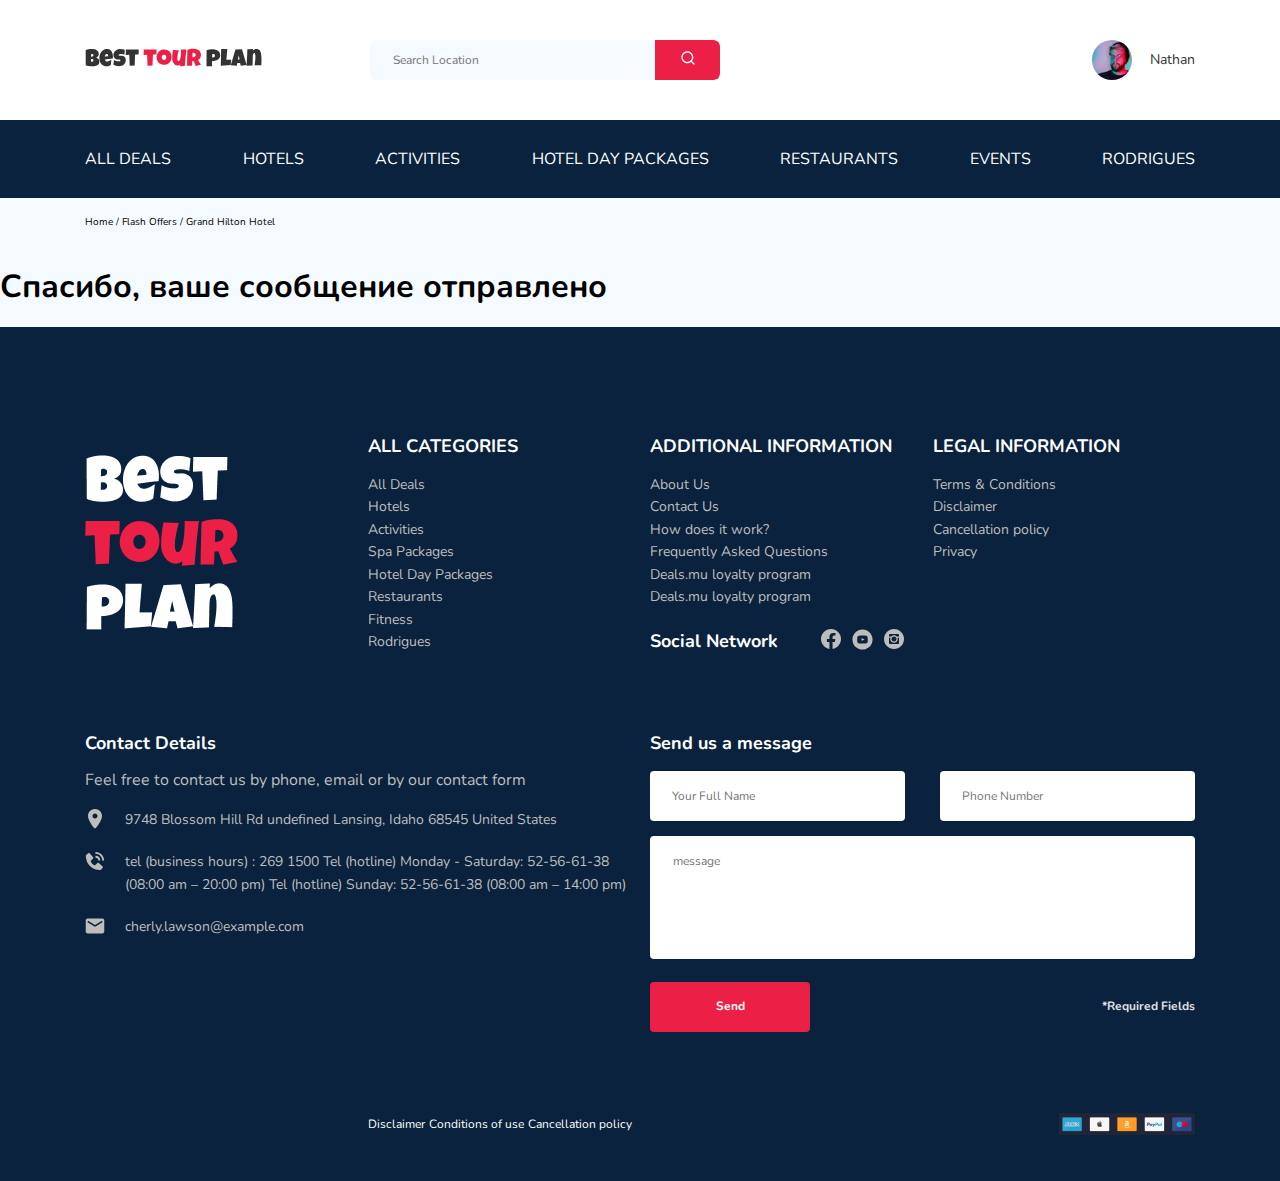
==== thankyou.html @ 99d5aaac "create: form" ====
<!DOCTYPE html>
<html lang="ru">
  <head>
    <meta charset="UTF-8" />
    <meta name="viewport" content="width=device-width, initial-scale=1.0" />
    <title>Best Tour Plan-Hotel Booking</title>
    <link
      href="https://fonts.googleapis.com/css2?family=Nunito:wght@400;600;700;800&display=swap"
      rel="stylesheet"
    />
    <link rel="stylesheet" href="./css/swiper-bundle.min.css" />
    <link rel="stylesheet" href="./css/style.css" />
  </head>

  <body>
    <header class="navbar navbar_mobile_fixed">
      <div class="container">
        <div class="navbar-top">
          <a href="#" class="logo">
            <img
              src="./img/header-logo.svg"
              alt="Best Tour Plan logo"
              class="logo__image"
            />
          </a>
          <form
            action="#"
            class="search navbar__search navbar__search_mobile_hidden"
          >
            <input
              type="text"
              class="search__input"
              placeholder="Search Location"
            />
            <button class="search__button">
              <img src="./img/search.svg" alt="search" />
            </button>
          </form>
          <a href="#" class="user navbar__user navbar__user_mobile_hidden">
            <img
              src="./img/avatar-natan.jpg"
              alt="user Nathan"
              class="user__avatar"
            />
            <span class="user__name">Nathan</span>
          </a>
          <button class="menu-button navbar-top__menu-button">
            <span class="menu-button__line"></span>
            <span class="menu-button__line"></span>
            <span class="menu-button__line"></span>
          </button>
        </div>
      </div>
      <!-- /.navbar-top -->

      <nav class="navbar-menu">
        <div class="container">
          <ul class="navbar-menu__list">
            <li class="navbar-menu__item navbar-menu__item_hidden">
              <a href="#" class="user navbar__user navbar__user_mobile_visible">
                <img
                  src="./img/avatar-natan.jpg"
                  alt="user Nathan"
                  class="user__avatar"
                />
                <span class="user__name">Nathan</span>
              </a>
            </li>
            <li class="navbar-menu__item navbar-menu__item_hidden">
              <form
                action="#"
                class="search navbar__search navbar__search_mobile_visible"
              >
                <input
                  type="text"
                  class="search__input"
                  placeholder="Search Location"
                />
                <button class="search__button">
                  <img src="./img/search.svg" alt="search" />
                </button>
              </form>
            </li>
            <li class="navbar-menu__item">
              <a href="#" class="navbar-menu__link">All Deals</a>
              <a href="#" class="navbar-menu__link">Hotels</a>
              <a href="#" class="navbar-menu__link">Activities</a>
              <a href="#" class="navbar-menu__link">Hotel Day Packages</a>
              <a href="#" class="navbar-menu__link">Restaurants</a>
              <a href="#" class="navbar-menu__link">Events</a>
              <a href="#" class="navbar-menu__link">Rodrigues</a>
            </li>
          </ul>
        </div>
      </nav>
      <!-- /.container -->
    </header>
    <!-- /.header -->
    <nav class="breadcrumb">
      <div class="container">
        <ul class="breadcrumb__list">
          <li class="breadcrumb__item">
            <a href="" class="breadcrumb__link">Home</a>
          </li>
          <li class="breadcrumb__item">
            <a href="" class="breadcrumb__link">Flash Offers</a>
          </li>
          <li class="breadcrumb__item">
            <a href="" class="breadcrumb__link">Grand Hilton Hotel</a>
          </li>
        </ul>
      </div>
      <!-- /.container -->
    </nav>
    <!-- /.breadcrumb -->
    <h1>Спасибо, ваше сообщение отправлено</h1>
    <section class="footer">
      <div class="container">
        <div class="footer-wrapper">
          <img
            src="./img/foter-logo.png"
            alt="logo footer"
            class="logo footer__logo"
          />
          <div class="footer__list footer__categories">
            <h3 class="footer__title">ALL CATEGORIES</h3>
            <ul class="footer__ul">
              <li class="footer__item">
                <a href="#" class="footer__link">All Deals</a>
              </li>
              <li class="footer__item">
                <a href="#" class="footer__link">Hotels</a>
              </li>
              <li class="footer__item">
                <a href="#" class="footer__link">Activities</a>
              </li>
              <li class="footer__item">
                <a href="#" class="footer__link">Spa Packages</a>
              </li>
              <li class="footer__item">
                <a href="#" class="footer__link">Hotel Day Packages</a>
              </li>
              <li class="footer__item">
                <a href="#" class="footer__link">Restaurants</a>
              </li>
              <li class="footer__item">
                <a href="#" class="footer__link">Fitness</a>
              </li>
              <li class="footer__item">
                <a href="#" class="footer__link">Rodrigues</a>
              </li>
            </ul>
          </div>
          <!-- /.footer__list -->
          <div class="footer__list footer__additional">
            <h3 class="footer__title">ADDITIONAL INFORMATION</h3>
            <ul class="footer__ul">
              <li class="footer__item">
                <a href="#" class="footer__link">About Us</a>
              </li>
              <li class="footer__item">
                <a href="#" class="footer__link">Contact Us</a>
              </li>
              <li class="footer__item">
                <a href="#" class="footer__link">How does it work?</a>
              </li>
              <li class="footer__item">
                <a href="#" class="footer__link">Frequently Asked Questions</a>
              </li>
              <li class="footer__item">
                <a href="#" class="footer__link">Deals.mu loyalty program</a>
              </li>
              <li class="footer__item">
                <a href="#" class="footer__link">Deals.mu loyalty program</a>
              </li>
            </ul>
          </div>
          <!-- /.footer__list -->
          <div class="footer__list footer__social-network">
            <h3 class="footer__title footer__title_inline">Social Network</h3>
            <div class="footer__social-link">
              <a href="#" class="footer__link"
                ><img src="./img/facebook.svg" alt="facebook icon"
              /></a>
              <a href="#" class="footer__link"
                ><img src="./img/youtube.svg" alt="youtube icon"
              /></a>
              <a href="#" class="footer__link"
                ><img src="./img/instagram.svg" alt="instagram icon"
              /></a>
            </div>
            <!-- /.footer__social-link -->
          </div>
          <!-- /.footer__social-network -->
          <div class="footer__list footer__legal">
            <h3 class="footer__title">LEGAL INFORMATION</h3>
            <ul class="footer__ul">
              <li class="footer__item">
                <a href="#" class="footer__link">Terms & Conditions</a>
              </li>
              <li class="footer__item">
                <a href="#" class="footer__link">Disclaimer</a>
              </li>
              <li class="footer__item">
                <a href="#" class="footer__link">Cancellation policy</a>
              </li>
              <li class="footer__item">
                <a href="#" class="footer__link">Privacy</a>
              </li>
            </ul>
          </div>
          <!-- /.footer__list -->
          <div class="footer__list footer__contact-details">
            <h3 class="footer__title">Contact Details</h3>
            <p class="footer__text">
              Feel free to contact us by phone, email or by our contact form
            </p>
            <ul class="footer__ul">
              <li class="footer__item footer__item_mb-2">
                <img
                  src="./img/map-marker.svg"
                  class="footer__icon"
                  alt="map-marker"
                />
                9748 Blossom Hill Rd undefined Lansing, Idaho 68545 United
                States
              </li>
              <li class="footer__item footer__item_mb-2">
                <img
                  src="./img/contact-phone-call.svg"
                  class="footer__icon"
                  alt="phone-call"
                />
                tel (business hours) : 269 1500 Tel (hotline) Monday - Saturday:
                52-56-61-38 (08:00 am – 20:00 pm) Tel (hotline) Sunday:
                52-56-61-38 (08:00 am – 14:00 pm)
              </li>
              <li class="footer__item footer__item_mb-2">
                <img
                  src="./img/contact-email.svg"
                  class="footer__icon"
                  alt="email"
                />
                cherly.lawson@example.com
              </li>
            </ul>
          </div>
          <!-- /.footer__contact-details -->
          <div class="footer__list footer__contact-form">
            <h3 class="footer__title">Send us a message</h3>
            <form action="send.php" method="POST" class="footer__form">
              <input
                type="text"
                placeholder="Your Full Name"
                class="input footer__input"
                name="name"
              />
              <input
                type="text"
                placeholder="Phone Number"
                class="input footer__input"
                name="phone"
              />
              <textarea
                class="footer__message"
                placeholder="message"
                name="message"
              ></textarea>
              <button class="button footer__button" type="submit">Send</button>
              <span class="footer__info">*Required Fields</span>
            </form>
          </div>
          <!-- footer-contact__form -->
          <div class="info">
            <div class="info__text">
              <span class="info__subtitle">Disclaimer</span>
              <span class="info__subtitle">Conditions of use</span>
              <span class="info__subtitle">Cancellation policy</span>
            </div>
            <!-- /.info__text -->
            <img src="./img/footer-icon.png" alt="" class="info__icon" />
          </div>
          <!-- /.info-->
        </div>
        <!--  /.footer-wrapper -->
      </div>
      <!-- /.container -->
    </section>
    <!-- /.footer -->
    <script src="https://ajax.googleapis.com/ajax/libs/jquery/1.11.0/jquery.min.js"></script>
    <script src="./js/parallax.min.js"></script>
    <script src="./js/swiper-bundle.min.js"></script>
    <script src="./js/main.js"></script>
  </body>
</html>
---- css/style.css ----
* {
  -webkit-box-sizing: border-box;
          box-sizing: border-box;
}

body {
  font-family: 'Mulish', 'Nunito', sans-serif;
  background-color: #F5FAFE;
}

.container {
  max-width: 1110px;
  margin: auto;
}

img {
  max-width: 100%;
}

/*! normalize.css v8.0.1 | MIT License | github.com/necolas/normalize.css */
/* Document
   ========================================================================== */
/**
 * 1. Correct the line height in all browsers.
 * 2. Prevent adjustments of font size after orientation changes in iOS.
 */
html {
  line-height: 1.15;
  /* 1 */
  -webkit-text-size-adjust: 100%;
  /* 2 */
}

/* Sections
   ========================================================================== */
/**
 * Remove the margin in all browsers.
 */
body {
  margin: 0;
}

/**
 * Render the `main` element consistently in IE.
 */
main {
  display: block;
}

/**
 * Correct the font size and margin on `h1` elements within `section` and
 * `article` contexts in Chrome, Firefox, and Safari.
 */
h1 {
  font-size: 2em;
  margin: 0.67em 0;
}

/* Grouping content
   ========================================================================== */
/**
 * 1. Add the correct box sizing in Firefox.
 * 2. Show the overflow in Edge and IE.
 */
hr {
  -webkit-box-sizing: content-box;
          box-sizing: content-box;
  /* 1 */
  height: 0;
  /* 1 */
  overflow: visible;
  /* 2 */
}

/**
 * 1. Correct the inheritance and scaling of font size in all browsers.
 * 2. Correct the odd `em` font sizing in all browsers.
 */
pre {
  font-family: monospace, monospace;
  /* 1 */
  font-size: 1em;
  /* 2 */
}

/* Text-level semantics
   ========================================================================== */
/**
 * Remove the gray background on active links in IE 10.
 */
a {
  background-color: transparent;
}

/**
 * 1. Remove the bottom border in Chrome 57-
 * 2. Add the correct text decoration in Chrome, Edge, IE, Opera, and Safari.
 */
abbr[title] {
  border-bottom: none;
  /* 1 */
  text-decoration: underline;
  /* 2 */
  -webkit-text-decoration: underline dotted;
          text-decoration: underline dotted;
  /* 2 */
}

/**
 * Add the correct font weight in Chrome, Edge, and Safari.
 */
b,
strong {
  font-weight: bolder;
}

/**
 * 1. Correct the inheritance and scaling of font size in all browsers.
 * 2. Correct the odd `em` font sizing in all browsers.
 */
code,
kbd,
samp {
  font-family: monospace, monospace;
  /* 1 */
  font-size: 1em;
  /* 2 */
}

/**
 * Add the correct font size in all browsers.
 */
small {
  font-size: 80%;
}

/**
 * Prevent `sub` and `sup` elements from affecting the line height in
 * all browsers.
 */
sub,
sup {
  font-size: 75%;
  line-height: 0;
  position: relative;
  vertical-align: baseline;
}

sub {
  bottom: -0.25em;
}

sup {
  top: -0.5em;
}

/* Embedded content
   ========================================================================== */
/**
 * Remove the border on images inside links in IE 10.
 */
img {
  border-style: none;
}

/* Forms
   ========================================================================== */
/**
 * 1. Change the font styles in all browsers.
 * 2. Remove the margin in Firefox and Safari.
 */
button,
input,
optgroup,
select,
textarea {
  font-family: inherit;
  /* 1 */
  font-size: 100%;
  /* 1 */
  line-height: 1.15;
  /* 1 */
  margin: 0;
  /* 2 */
}

/**
 * Show the overflow in IE.
 * 1. Show the overflow in Edge.
 */
button,
input {
  /* 1 */
  overflow: visible;
}

/**
 * Remove the inheritance of text transform in Edge, Firefox, and IE.
 * 1. Remove the inheritance of text transform in Firefox.
 */
button,
select {
  /* 1 */
  text-transform: none;
}

/**
 * Correct the inability to style clickable types in iOS and Safari.
 */
button,
[type="button"],
[type="reset"],
[type="submit"] {
  -webkit-appearance: button;
}

/**
 * Remove the inner border and padding in Firefox.
 */
button::-moz-focus-inner,
[type="button"]::-moz-focus-inner,
[type="reset"]::-moz-focus-inner,
[type="submit"]::-moz-focus-inner {
  border-style: none;
  padding: 0;
}

/**
 * Restore the focus styles unset by the previous rule.
 */
button:-moz-focusring,
[type="button"]:-moz-focusring,
[type="reset"]:-moz-focusring,
[type="submit"]:-moz-focusring {
  outline: 1px dotted ButtonText;
}

/**
 * Correct the padding in Firefox.
 */
fieldset {
  padding: 0.35em 0.75em 0.625em;
}

/**
 * 1. Correct the text wrapping in Edge and IE.
 * 2. Correct the color inheritance from `fieldset` elements in IE.
 * 3. Remove the padding so developers are not caught out when they zero out
 *    `fieldset` elements in all browsers.
 */
legend {
  -webkit-box-sizing: border-box;
          box-sizing: border-box;
  /* 1 */
  color: inherit;
  /* 2 */
  display: table;
  /* 1 */
  max-width: 100%;
  /* 1 */
  padding: 0;
  /* 3 */
  white-space: normal;
  /* 1 */
}

/**
 * Add the correct vertical alignment in Chrome, Firefox, and Opera.
 */
progress {
  vertical-align: baseline;
}

/**
 * Remove the default vertical scrollbar in IE 10+.
 */
textarea {
  overflow: auto;
}

/**
 * 1. Add the correct box sizing in IE 10.
 * 2. Remove the padding in IE 10.
 */
[type="checkbox"],
[type="radio"] {
  -webkit-box-sizing: border-box;
          box-sizing: border-box;
  /* 1 */
  padding: 0;
  /* 2 */
}

/**
 * Correct the cursor style of increment and decrement buttons in Chrome.
 */
[type="number"]::-webkit-inner-spin-button,
[type="number"]::-webkit-outer-spin-button {
  height: auto;
}

/**
 * 1. Correct the odd appearance in Chrome and Safari.
 * 2. Correct the outline style in Safari.
 */
[type="search"] {
  -webkit-appearance: textfield;
  /* 1 */
  outline-offset: -2px;
  /* 2 */
}

/**
 * Remove the inner padding in Chrome and Safari on macOS.
 */
[type="search"]::-webkit-search-decoration {
  -webkit-appearance: none;
}

/**
 * 1. Correct the inability to style clickable types in iOS and Safari.
 * 2. Change font properties to `inherit` in Safari.
 */
::-webkit-file-upload-button {
  -webkit-appearance: button;
  /* 1 */
  font: inherit;
  /* 2 */
}

/* Interactive
   ========================================================================== */
/*
 * Add the correct display in Edge, IE 10+, and Firefox.
 */
details {
  display: block;
}

/*
 * Add the correct display in all browsers.
 */
summary {
  display: list-item;
}

/* Misc
   ========================================================================== */
/**
 * Add the correct display in IE 10+.
 */
template {
  display: none;
}

/**
 * Add the correct display in IE 10.
 */
[hidden] {
  display: none;
}

.navbar {
  background-color: #FFFFFF;
}

.navbar__search {
  margin-right: auto;
  margin-left: 108px;
}

.navbar-top {
  display: -webkit-box;
  display: -ms-flexbox;
  display: flex;
  -webkit-box-align: center;
      -ms-flex-align: center;
          align-items: center;
  -webkit-box-pack: justify;
      -ms-flex-pack: justify;
          justify-content: space-between;
  padding-top: 40px;
  padding-bottom: 40px;
}

.logo__image {
  width: 177px;
}

.search {
  display: -webkit-box;
  display: -ms-flexbox;
  display: flex;
  position: relative;
  height: 40px;
  overflow: hidden;
  border-radius: 6px;
}

.search__input {
  width: 350px;
  height: 100%;
  padding-left: 23px;
  padding-right: 65px;
  background: #F5FAFE;
  border: none;
  font-size: 12px;
  line-height: 15px;
}

.search__input:focus {
  outline: 0;
}

.search__button {
  position: absolute;
  width: 65px;
  height: 100%;
  background: #EC1F46;
  border-radius: 0px 6px 6px 0px;
  top: 0px;
  right: 0px;
  border: none;
}

.user {
  display: -webkit-box;
  display: -ms-flexbox;
  display: flex;
  -webkit-box-align: center;
      -ms-flex-align: center;
          align-items: center;
  text-decoration: none;
}

.user__avatar {
  width: 40px;
  height: 40px;
  border-radius: 50%;
  -o-object-fit: cover;
     object-fit: cover;
}

.user__name {
  margin-left: 18px;
  font-size: 14px;
  line-height: 18px;
  color: #333333;
}

.menu-button {
  display: none;
}

.navbar-menu {
  background-color: #0A223D;
}

.navbar-menu__list {
  padding-left: 0px;
  margin: 0px;
}

.navbar-menu__item {
  display: -webkit-box;
  display: -ms-flexbox;
  display: flex;
  -webkit-box-pack: justify;
      -ms-flex-pack: justify;
          justify-content: space-between;
  padding-top: 30px;
  padding-bottom: 30px;
}

.navbar-menu__item_hidden {
  display: none;
}

.navbar-menu__link {
  color: #FFFFFF;
  text-decoration: none;
  text-transform: uppercase;
}

.breadcrumb__list {
  display: -webkit-box;
  display: -ms-flexbox;
  display: flex;
  -webkit-box-align: center;
      -ms-flex-align: center;
          align-items: center;
  margin: 0;
  list-style-type: none;
  padding: 18px 0;
}

.breadcrumb__item {
  font-size: 10px;
  line-height: 13px;
}

.breadcrumb__item:not(:last-child)::after {
  content: '/';
  margin-right: 3px;
}

.breadcrumb__link {
  text-decoration: none;
  color: inherit;
}

.hotel {
  padding-top: 24px;
  padding-bottom: 24px;
}

.hotel-info {
  display: -webkit-box;
  display: -ms-flexbox;
  display: flex;
  -webkit-box-pack: justify;
      -ms-flex-pack: justify;
          justify-content: space-between;
  -webkit-box-align: center;
      -ms-flex-align: center;
          align-items: center;
  margin-bottom: 20px;
}

.hotel-wrapper {
  display: -webkit-box;
  display: -ms-flexbox;
  display: flex;
  -ms-flex-wrap: wrap;
      flex-wrap: wrap;
  -webkit-box-pack: justify;
      -ms-flex-pack: justify;
          justify-content: space-between;
  -webkit-box-align: center;
      -ms-flex-align: center;
          align-items: center;
}

.hotel-name {
  font-size: 24px;
  line-height: 40px;
  margin: 0;
  color: #333333;
}

.hotel-slider {
  width: 730px;
  height: 450px;
  margin-left: 0;
}

.hotel-slider__item {
  width: 100%;
  height: 100%;
  position: relative;
  border-radius: 8px;
  overflow: hidden;
}

.hotel-slider__item:after {
  content: '';
  position: absolute;
  width: 100%;
  height: 100%;
  top: 0;
  bottom: 0;
  right: 0;
  left: 0;
  z-index: 10;
  background: -webkit-gradient(linear, left top, left bottom, from(rgba(0, 122, 223, 0.48)), to(rgba(255, 255, 255, 0.128)));
  background: linear-gradient(180deg, rgba(0, 122, 223, 0.48) 0%, rgba(255, 255, 255, 0.128) 100%);
}

.hotel-slider__button {
  position: absolute;
  top: 50%;
  -webkit-transform: translateY(-50%);
          transform: translateY(-50%);
  z-index: 99;
  width: 30px;
  height: 30px;
  border: none;
  background-color: transparent;
  cursor: pointer;
  background-repeat: no-repeat;
  background-position: center;
  outline: none;
}

.hotel-slider__button--prev {
  left: 18px;
  background-image: url("../img/Vector-left.svg");
}

.hotel-slider__button--next {
  right: 18px;
  background-image: url("../img/Vector-right.svg");
}

.hotel-grid {
  display: -webkit-box;
  display: -ms-flexbox;
  display: flex;
  -webkit-box-pack: justify;
      -ms-flex-pack: justify;
          justify-content: space-between;
}

.hotel-wrap {
  display: -webkit-box;
  display: -ms-flexbox;
  display: flex;
  -webkit-box-orient: vertical;
  -webkit-box-direction: normal;
      -ms-flex-direction: column;
          flex-direction: column;
  -webkit-box-pack: justify;
      -ms-flex-pack: justify;
          justify-content: space-between;
}

.stars {
  -ms-flex-preferred-size: 100%;
      flex-basis: 100%;
}

.offer {
  padding: 3px 9px;
  font-size: 10px;
  line-height: 13px;
  background: #EC1F46;
  border-radius: 3px;
  color: #fff;
}

.description {
  font-size: 12px;
  line-height: 15px;
  margin: 0;
  color: inherit;
}

.rating {
  max-width: 65px;
  min-height: 45px;
  text-align: center;
  background: #EC1F46;
  border-radius: 4px;
}

.rating__text {
  font-size: 8px;
  line-height: 10px;
  color: #fff;
}

.rating__counter {
  font-size: 14px;
  line-height: 18px;
  color: #fff;
}

.swiper-slide {
  width: 100%;
}

.booking {
  width: 350px;
  min-height: 210px;
  padding: 28px;
  color: #FFFFFF;
  font-family: Nunito;
  background-color: #0A223D;
  border-radius: 8px;
}

.booking__info {
  display: -webkit-box;
  display: -ms-flexbox;
  display: flex;
  -webkit-box-pack: justify;
      -ms-flex-pack: justify;
          justify-content: space-between;
  margin-bottom: 9px;
}

.booking__price {
  display: -webkit-box;
  display: -ms-flexbox;
  display: flex;
  -webkit-box-orient: vertical;
  -webkit-box-direction: normal;
      -ms-flex-direction: column;
          flex-direction: column;
}

.booking__starts {
  font-weight: normal;
  font-size: 10px;
  line-height: 14px;
}

.booking__pricetag {
  font-weight: 800;
  font-size: 24px;
  line-height: 33px;
}

.booking__per-room {
  margin-top: 8px;
}

.booking__icon {
  width: 14px;
  height: 14px;
}

.booking__guest {
  display: -webkit-box;
  display: -ms-flexbox;
  display: flex;
  min-width: 81px;
  -webkit-box-pack: justify;
      -ms-flex-pack: justify;
          justify-content: space-between;
  -webkit-box-align: center;
      -ms-flex-align: center;
          align-items: center;
  margin-bottom: 5px;
}

.booking__description {
  font-weight: normal;
  font-size: 12px;
  line-height: 16px;
}

.booking__call-center {
  display: -webkit-box;
  display: -ms-flexbox;
  display: flex;
  -webkit-box-align: center;
      -ms-flex-align: center;
          align-items: center;
  -webkit-box-pack: justify;
      -ms-flex-pack: justify;
          justify-content: space-between;
  margin-bottom: 17px;
}

.booking__reserve {
  font-weight: 600;
  font-size: 18px;
  line-height: 25px;
}

.booking__phone {
  display: -webkit-box;
  display: -ms-flexbox;
  display: flex;
  min-width: 81px;
  -webkit-box-align: center;
      -ms-flex-align: center;
          align-items: center;
  -webkit-box-pack: justify;
      -ms-flex-pack: justify;
          justify-content: space-between;
  text-decoration: none;
}

.booking__tel {
  font-weight: 600;
  font-size: 18px;
  line-height: 25px;
  color: #FFFFFF;
}

.booking__button {
  width: 100%;
  min-height: 45px;
  background: #EC1F46;
  border-radius: 4px;
  font-weight: 600;
  font-size: 14px;
  line-height: 19px;
  color: #FFFFFF;
  cursor: pointer;
  outline: none;
  border: none;
}

.map {
  width: 350px;
  min-height: 215px;
  border-radius: 10px;
  overflow: hidden;
}

.newsletter {
  position: relative;
  padding: 98px 0 87px 0;
}

.newsletter::before {
  content: '';
  position: absolute;
  top: 0;
  left: 0;
  right: 0;
  bottom: 0;
  width: 100%;
  height: 100%;
  background-color: rgba(10, 34, 61, 0.8);
}

.newsletter-wrapper {
  position: relative;
  display: -webkit-box;
  display: -ms-flexbox;
  display: flex;
  max-width: 731px;
  margin: auto;
  -webkit-box-pack: justify;
      -ms-flex-pack: justify;
          justify-content: space-between;
  -webkit-box-align: center;
      -ms-flex-align: center;
          align-items: center;
}

.newsletter-subscribe {
  color: #FFFFFF;
  font-style: normal;
}

.newsletter-subscribe__title {
  margin: 0;
  font-weight: 300;
  font-size: 24px;
}

.newsletter-subscribe__subtitle {
  font-weight: 600;
  font-size: 36px;
  line-height: 45px;
  text-transform: uppercase;
}

.newsletter-form {
  position: relative;
  width: 355px;
  height: 55px;
  border-radius: 4px;
  overflow: hidden;
}

.newsletter-form__input {
  position: absolute;
  padding-left: 37px;
  padding-right: 68px;
  width: 100%;
  min-height: 100%;
  border: none;
}

.newsletter-form__button {
  position: absolute;
  top: 0;
  right: 0;
  width: 65px;
  min-height: 100%;
  font-style: normal;
  font-weight: 600;
  font-size: 12px;
  line-height: 15px;
  color: #FFFFFF;
  background: #EC1F46;
  border: none;
  cursor: pointer;
  outline: none;
}

.reviews {
  padding: 40px 0 70px 0;
}

.reviews__title {
  font-weight: 700;
  font-size: 36px;
  line-height: 45px;
  text-align: center;
  text-transform: uppercase;
  margin-bottom: 70px;
}

.reviews-slider__item {
  display: -webkit-box;
  display: -ms-flexbox;
  display: flex;
  -webkit-box-orient: vertical;
  -webkit-box-direction: normal;
      -ms-flex-direction: column;
          flex-direction: column;
  -webkit-box-align: center;
      -ms-flex-align: center;
          align-items: center;
  position: relative;
  max-width: 730px;
  margin: 45px auto 0;
  background: #FFFFFF;
  border-radius: 8px;
  padding: 0 62px 30px;
}

.reviews-slider__item::before {
  content: '';
  position: absolute;
  top: 13px;
  left: 62px;
  width: 70px;
  height: 48px;
  background-image: url(../img/quote-left.svg);
  background-repeat: no-repeat;
}

.reviews-slider__item::after {
  content: '';
  position: absolute;
  top: 118px;
  right: 60px;
  width: 70px;
  height: 48px;
  background-image: url(../img/quote-right.svg);
  background-repeat: no-repeat;
}

.reviews-slider__profile {
  display: -webkit-box;
  display: -ms-flexbox;
  display: flex;
  -webkit-box-orient: vertical;
  -webkit-box-direction: normal;
      -ms-flex-direction: column;
          flex-direction: column;
  -webkit-box-align: center;
      -ms-flex-align: center;
          align-items: center;
  margin-top: -45px;
  margin-bottom: 30px;
}

.reviews-slider__avatar {
  width: 90px;
  height: 90px;
  border-radius: 50%;
  -o-object-fit: cover;
     object-fit: cover;
  margin-bottom: 9px;
}

.reviews-slider__user {
  margin: 0;
  font-style: normal;
  font-weight: 700;
  font-size: 12px;
  line-height: 15px;
  color: #EC1F46;
}

.reviews-slider__date {
  margin: 10px 0 5px 0;
  font-style: normal;
  font-weight: normal;
  font-size: 10px;
  line-height: 13px;
  color: #000000;
}

.reviews-slider__text {
  max-width: 537px;
  margin: 0 auto;
  font-style: normal;
  font-weight: normal;
  font-size: 12px;
  line-height: 160%;
  text-align: justify;
  color: #333333;
}

.reviews-slider__button {
  position: absolute;
  top: 50%;
  width: 30px;
  height: 30px;
  background-repeat: no-repeat;
  background-size: 10px;
  cursor: pointer;
  z-index: 99;
  border: none;
  background-color: transparent;
}

.reviews-slider__button-prev {
  background-image: url(../img/slider-left.svg);
  left: 0;
}

.reviews-slider__button-next {
  background-image: url(../img/slider-right.svg);
  right: 0;
}

.container {
  max-width: 1110px;
  margin: auto;
}

.activities {
  padding: 60px 0 98px 0;
  background: #F5FAFE;
}

.activities__title {
  margin: 0 0 57px 0;
  font-style: normal;
  font-weight: 700;
  font-size: 24px;
  line-height: 30px;
  text-transform: uppercase;
}

.activities-wrapper {
  display: -webkit-box;
  display: -ms-flexbox;
  display: flex;
  -webkit-box-pack: justify;
      -ms-flex-pack: justify;
          justify-content: space-between;
}

.card {
  position: relative;
  display: -webkit-box;
  display: -ms-flexbox;
  display: flex;
  -webkit-box-orient: vertical;
  -webkit-box-direction: normal;
      -ms-flex-direction: column;
          flex-direction: column;
  width: 255px;
  height: 255px;
  border-radius: 6px;
  overflow: hidden;
}

.card:before {
  content: '';
  position: absolute;
  left: 0;
  right: 0;
  top: 0;
  bottom: 0;
  z-index: 2;
  background: linear-gradient(179.83deg, rgba(196, 196, 196, 0) 35.34%, #0A223D 99.85%);
}

.card__image {
  position: absolute;
  top: 0;
  right: 0;
  bottom: 0;
  left: 0;
  width: 100%;
  height: 100%;
  z-index: 1;
  -o-object-fit: cover;
     object-fit: cover;
}

.card__title {
  position: absolute;
  top: 143px;
  left: 26px;
  margin: 0;
  z-index: 3;
  font-style: normal;
  font-weight: 700;
  font-size: 16px;
  line-height: 20px;
  color: #FFFFFF;
}

.card__button {
  position: absolute;
  z-index: 3;
  left: 26px;
  bottom: 24px;
  padding: 7px 22px;
  background: #EC1F46;
  border-radius: 4px;
  font-style: normal;
  font-weight: 600;
  font-size: 12px;
  line-height: 16px;
  color: white;
  border: none;
  outline: none;
  cursor: pointer;
}

.footer {
  padding: 108px 0 46px 0;
  background-color: #0A223D;
  color: #FFFFFF;
}

.footer-wrapper {
  display: -ms-grid;
  display: grid;
  -ms-grid-columns: (minmax(min-content, 1fr))[4];
      grid-template-columns: repeat(4, minmax(-webkit-min-content, 1fr));
      grid-template-columns: repeat(4, minmax(min-content, 1fr));
  grid-gap: 20px;
  grid-auto-rows: minmax(83px, -webkit-min-content);
  grid-auto-rows: minmax(83px, min-content);
}

.footer__title {
  padding: 0;
  margin: 0 0 16px 0;
  font-style: normal;
  font-weight: 700;
  font-size: 18px;
  line-height: 23px;
}

.footer__title_inline {
  margin: 0 43px 0 0;
}

.footer__ul {
  padding: 0;
  margin: 0;
  list-style-type: none;
}

.footer__item {
  font-style: normal;
  font-weight: 400;
  font-size: 14px;
  line-height: 160%;
  color: #BDBDBD;
}

.footer__text {
  color: #BDBDBD;
  margin-bottom: 20px;
}

.footer__link {
  text-decoration: none;
  color: inherit;
}

.footer__logo {
  margin-top: 20px;
  -ms-grid-row: 1;
  -ms-grid-row-span: 2;
  grid-row: 1 / 3;
}

.footer__categories {
  -ms-grid-row: 1;
  -ms-grid-row-span: 2;
  grid-row: 1 / 3;
}

.footer__item {
  display: -webkit-box;
  display: -ms-flexbox;
  display: flex;
}

.footer__item_mb-2 {
  margin-bottom: 20px;
}

.footer__icon {
  width: 20px;
  height: 20px;
  margin-right: 20px;
}

.footer__social-network {
  display: -webkit-box;
  display: -ms-flexbox;
  display: flex;
  -webkit-box-align: center;
      -ms-flex-align: center;
          align-items: center;
  -ms-flex-item-align: start;
      align-self: start;
  -ms-grid-row: 2;
  -ms-grid-row-span: 1;
  grid-row: 2 / 3;
  -ms-grid-column: 3;
  -ms-grid-column-span: 2;
  grid-column: 3 / 5;
}

.footer__social-link {
  display: -webkit-box;
  display: -ms-flexbox;
  display: flex;
  min-width: 83px;
  -webkit-box-pack: justify;
      -ms-flex-pack: justify;
          justify-content: space-between;
}

.footer__contact-details {
  -ms-grid-column: 1;
  -ms-grid-column-span: 2;
  grid-column: 1 / 3;
}

.footer__contact-form {
  -ms-grid-column: 3;
  -ms-grid-column-span: 2;
  grid-column: 3 / 5;
}

.footer__form {
  display: -webkit-box;
  display: -ms-flexbox;
  display: flex;
  -ms-flex-wrap: wrap;
      flex-wrap: wrap;
  -webkit-box-align: center;
      -ms-flex-align: center;
          align-items: center;
  -webkit-box-pack: justify;
      -ms-flex-pack: justify;
          justify-content: space-between;
}

.footer__input {
  max-width: 255px;
  width: 100%;
  min-height: 50px;
  margin-bottom: 15px;
  padding: 18px 0 17px 22px;
  background: #FFFFFF;
  border-radius: 4px;
  border: none;
  outline: none;
  font-style: normal;
  font-weight: 400;
  font-size: 12px;
  line-height: 15px;
  color: #BDBDBD;
}

.footer__message {
  padding: 18px 23px;
  -ms-flex-preferred-size: 100%;
      flex-basis: 100%;
  min-height: 123px;
  margin-bottom: 23px;
  resize: none;
  background: #FFFFFF;
  border-radius: 4px;
  border: none;
  outline: none;
  font-style: normal;
  font-weight: 400;
  font-size: 12px;
  line-height: 15px;
  color: #BDBDBD;
}

.footer__button {
  max-width: 160px;
  width: 100%;
  min-height: 50px;
  padding: 17px 65px;
  border-radius: 4px;
  border: none;
  outline: none;
  cursor: pointer;
  font-style: normal;
  font-weight: 700;
  font-size: 12px;
  line-height: 15px;
  background-color: #EC1F46;
  color: #FFFFFF;
}

.footer__info {
  font-style: normal;
  font-weight: 700;
  font-size: 12px;
  line-height: 15px;
  color: #E0E0E0;
}

.info {
  -ms-grid-column: 2;
  -ms-grid-column-span: 3;
  grid-column: 2 / 5;
  -ms-flex-item-align: end;
      align-self: end;
  display: -webkit-box;
  display: -ms-flexbox;
  display: flex;
  -webkit-box-align: center;
      -ms-flex-align: center;
          align-items: center;
  -webkit-box-pack: justify;
      -ms-flex-pack: justify;
          justify-content: space-between;
}

.info__subtitle {
  font-style: normal;
  font-weight: 400;
  font-size: 12px;
  line-height: 15px;
  color: #FFFFFF;
}

@media (max-width: 1200px) {
  .container {
    max-width: 960px;
  }
  .card {
    width: 230px;
    height: 255px;
  }
  .hotel-slider {
    width: 600px;
  }
  .hotel-slider__image {
    width: 100%;
    height: 100%;
  }
  .footer__input {
    -ms-flex-preferred-size: 100%;
        flex-basis: 100%;
    max-width: none;
  }
}

@media (max-width: 992px) {
  .container {
    max-width: 760px;
  }
  .navbar-top {
    padding-top: 30px;
    padding-bottom: 30px;
  }
  .logo__image {
    width: 132px;
  }
  .search__input {
    width: 340px;
  }
  .navbar-menu__item {
    padding-top: 22px;
    padding-bottom: 22px;
  }
  .navbar-menu__link {
    font-size: 12px;
  }
  .hotel-slider {
    width: 100%;
  }
  .hotel-grid {
    -webkit-box-orient: vertical;
    -webkit-box-direction: normal;
        -ms-flex-direction: column;
            flex-direction: column;
  }
  .hotel-wrap {
    -webkit-box-orient: horizontal;
    -webkit-box-direction: normal;
        -ms-flex-direction: row;
            flex-direction: row;
  }
  .hotel__slider {
    margin-bottom: 30px;
  }
  .reviews-slider__item {
    max-width: 580px;
  }
  .activities-wrapper {
    -ms-flex-wrap: wrap;
        flex-wrap: wrap;
  }
  .activities__card {
    width: 339px;
    height: 255px;
    margin-bottom: 20px;
  }
  .footer__wrapper {
    grid-gap: 40px;
  }
  .footer__logo {
    -ms-grid-row: 1;
    -ms-grid-row-span: 1;
    grid-row: 1 / 2;
    height: 120px;
  }
  .footer__categories {
    -ms-grid-row: 2;
    -ms-grid-row-span: 1;
    grid-row: 2 / 3;
  }
  .footer__additional {
    -ms-grid-row: 2;
    -ms-grid-row-span: 1;
    grid-row: 2 / 3;
    grid-column: span 2;
    -ms-grid-column-align: center;
        justify-self: center;
  }
  .footer__social-network {
    -ms-grid-row: 1;
    -ms-grid-row-span: 1;
    grid-row: 1 / 2;
    grid-column: span 2;
    -ms-flex-item-align: center;
        -ms-grid-row-align: center;
        align-self: center;
  }
  .footer__legal {
    -ms-grid-row: 2;
    -ms-grid-row-span: 1;
    grid-row: 2 / 3;
  }
  .footer__contact-details {
    grid-column: span 3;
  }
  .footer__contact-form {
    grid-column: span 3;
  }
  .footer__input {
    -ms-flex-preferred-size: 48%;
        flex-basis: 48%;
  }
  .info {
    grid-column: span 3;
  }
  .info__icon {
    display: none;
  }
}

@media (max-width: 768px) {
  body {
    padding-top: 90px;
  }
  .container {
    max-width: 576px;
    width: 92%;
  }
  .navbar_mobile_fixed {
    position: fixed;
    left: 0;
    top: 0;
    right: 0;
    z-index: 99;
  }
  .navbar-menu {
    display: none;
  }
  .navbar-menu__list {
    padding-top: 20px;
  }
  .navbar-menu_visited {
    display: block;
    position: fixed;
    top: 78px;
    right: 0;
    left: 0;
    bottom: 0;
  }
  .navbar-menu__item {
    display: -webkit-box;
    display: -ms-flexbox;
    display: flex;
    -webkit-box-orient: vertical;
    -webkit-box-direction: normal;
        -ms-flex-direction: column;
            flex-direction: column;
    -webkit-box-align: center;
        -ms-flex-align: center;
            align-items: center;
  }
  .navbar-menu__link {
    margin-bottom: 22px;
  }
  .navbar__search_mobile_hidden, .navbar__user_mobile_hidden {
    display: none;
  }
  .navbar__search_mobile_visible, .navbar__user_mobile_visible {
    display: -webkit-box;
    display: -ms-flexbox;
    display: flex;
    -webkit-box-orient: vertical;
    -webkit-box-direction: normal;
        -ms-flex-direction: column;
            flex-direction: column;
    margin-left: auto;
    margin-right: auto;
  }
  .navbar .user__name {
    color: #FFFFFF;
    margin-left: 0px;
    margin-top: 10px;
  }
  .navbar-top__menu-button {
    display: -webkit-box;
    display: -ms-flexbox;
    display: flex;
    width: 16px;
    height: 11px;
    padding: 0;
    -webkit-box-align: center;
        -ms-flex-align: center;
            align-items: center;
    -webkit-box-pack: justify;
        -ms-flex-pack: justify;
            justify-content: space-between;
    -webkit-box-orient: vertical;
    -webkit-box-direction: normal;
        -ms-flex-direction: column;
            flex-direction: column;
    border: none;
    cursor: pointer;
  }
  .menu-button__line {
    width: 16px;
    height: 1px;
    background-color: #333333;
  }
  .hotel-info__text {
    width: 100%;
  }
  .hotel-info__rating {
    display: none;
  }
  .hotel-info__offer {
    -webkit-box-ordinal-group: 0;
        -ms-flex-order: -1;
            order: -1;
  }
  .hotel-name {
    -ms-flex-preferred-size: 100%;
        flex-basis: 100%;
  }
  .hotel-wrap {
    -webkit-box-orient: vertical;
    -webkit-box-direction: normal;
        -ms-flex-direction: column;
            flex-direction: column;
    -webkit-box-pack: justify;
        -ms-flex-pack: justify;
            justify-content: space-between;
    min-height: 500px;
  }
  .booking {
    width: 100%;
  }
  .map {
    width: 100%;
    height: 250px;
  }
  .stars {
    -ms-flex-preferred-size: auto;
        flex-basis: auto;
  }
  .newsletter-wrapper {
    width: 92%;
    -webkit-box-orient: vertical;
    -webkit-box-direction: normal;
        -ms-flex-direction: column;
            flex-direction: column;
    -webkit-box-align: start;
        -ms-flex-align: start;
            align-items: flex-start;
  }
  .reviews-slider__item {
    padding: 0 30px 30px;
  }
  .reviews-slider__item:after, .reviews-slider__item:before {
    display: none;
  }
  .reviews-slider__button {
    top: 35px;
  }
  .reviews-slider__button-prev {
    left: 50%;
    -webkit-transform: translate(-50%, 0);
            transform: translate(-50%, 0);
    margin-left: -65px;
  }
  .reviews-slider__button-next {
    right: 50%;
    -webkit-transform: translate(50%, 0);
            transform: translate(50%, 0);
    margin-right: -80px;
  }
  .activities__title {
    font-size: 18px;
    line-height: 23px;
    margin-bottom: 36px;
  }
  .activities__card {
    width: 47%;
    height: 255px;
  }
  .activities__title {
    font-style: normal;
    font-weight: 700;
    font-size: 16px;
    line-height: 20px;
  }
  .activities__button {
    font-style: normal;
    font-weight: 600;
    font-size: 12px;
    line-height: 16px;
  }
}

@media (max-width: 576px) {
  .container {
    max-width: 280px;
  }
  .newsletter-subscribe {
    margin-bottom: 37px;
  }
  .newsletter-subscribe__title {
    font-weight: 300;
    font-size: 20px;
    line-height: 25px;
  }
  .newsletter-subscribe__subtitle {
    font-weight: 600;
    font-size: 30px;
    line-height: 38px;
  }
  .newsletter-form {
    width: 100%;
  }
  .hotel-slider {
    height: 250px;
  }
  .activities__card {
    width: 280px;
    height: 255px;
  }
  .footer-wrapper {
    -ms-grid-columns: 1fr;
        grid-template-columns: 1fr;
  }
  .footer__logo {
    -ms-grid-row: 1;
    grid-row: 1;
    -ms-grid-column: 1;
    grid-column: 1;
  }
  .footer__social-network {
    -ms-grid-row: 2;
    grid-row: 2;
    -ms-grid-column: 1;
    grid-column: 1;
  }
  .footer__additional {
    -ms-grid-row: 3;
    grid-row: 3;
    -ms-grid-column: 1;
    grid-column: 1;
  }
  .footer__categories {
    -ms-grid-row: 4;
    grid-row: 4;
    -ms-grid-column: 1;
    grid-column: 1;
  }
  .footer__legal {
    -ms-grid-row: 5;
    grid-row: 5;
    -ms-grid-column: 1;
    grid-column: 1;
  }
  .footer__contanct-details {
    -ms-grid-row: 6;
    grid-row: 6;
    -ms-grid-column: 1;
    grid-column: 1;
  }
  .footer__contanct-form {
    -ms-grid-row: 7;
    grid-row: 7;
    -ms-grid-column: 1;
    grid-column: 1;
  }
  .footer__input {
    -ms-flex-preferred-size: 100%;
        flex-basis: 100%;
  }
}
/*# sourceMappingURL=style.css.map */
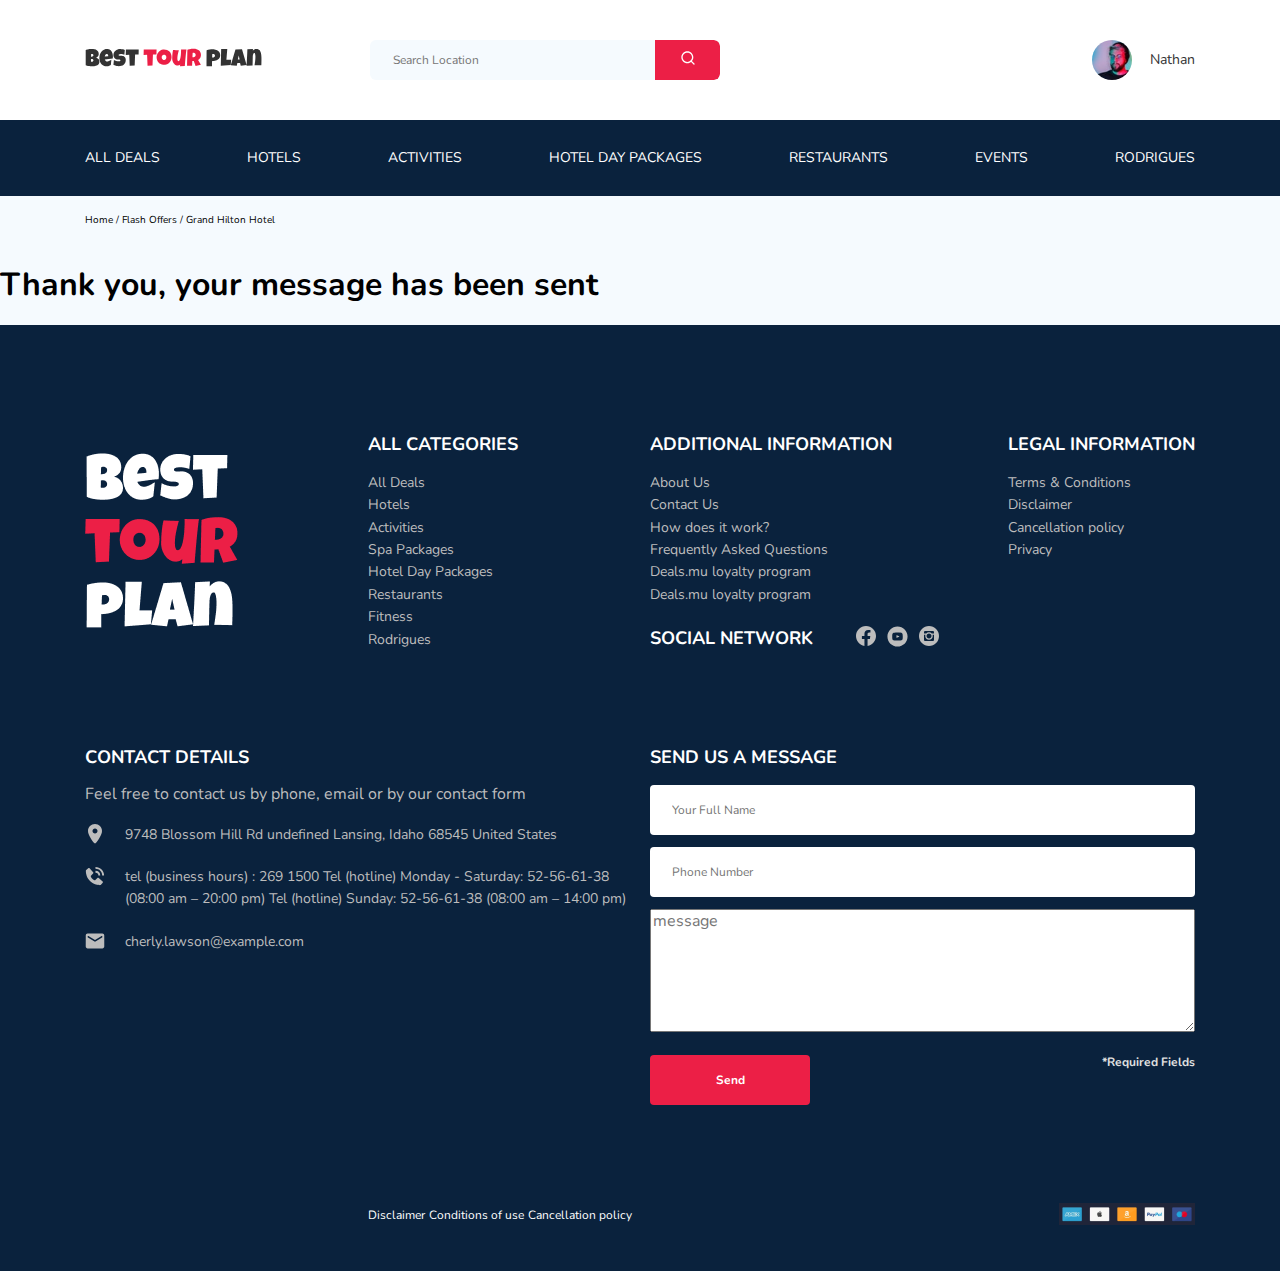
==== commit cdc2550c: "fixed:index.html &footer.sass" ====
--- a/thankyou.html
+++ b/thankyou.html
@@ -113,7 +113,7 @@
       <!-- /.container -->
     </nav>
     <!-- /.breadcrumb -->
-    <h1>Спасибо, ваше сообщение отправлено</h1>
+    <h1>Thank you, your message has been sent</h1>
     <section class="footer">
       <div class="container">
         <div class="footer-wrapper">
--- a/css/style.css
+++ b/css/style.css
@@ -15,6 +15,58 @@
 
 img {
   max-width: 100%;
+}
+
+button {
+  outline: none;
+}
+
+.input {
+  min-height: 50px;
+  padding: 18px 0 17px 22px;
+  background: #FFFFFF;
+  border-radius: 4px;
+  border: none;
+  outline: none;
+  font-style: normal;
+  font-weight: 400;
+  font-size: 12px;
+  line-height: 15px;
+  color: #BDBDBD;
+}
+
+.message {
+  padding: 18px 23px;
+  min-height: 123px;
+  resize: none;
+  background: #FFFFFF;
+  border-radius: 4px;
+  border: none;
+  outline: none;
+  font-style: normal;
+  font-weight: 400;
+  font-size: 12px;
+  line-height: 15px;
+  color: #BDBDBD;
+}
+
+.button {
+  min-height: 50px;
+  padding: 17px 65px;
+  border-radius: 4px;
+  border: none;
+  outline: none;
+  cursor: pointer;
+  font-style: normal;
+  font-weight: 700;
+  font-size: 12px;
+  line-height: 15px;
+  background-color: #EC1F46;
+  color: #FFFFFF;
+}
+
+.invalid {
+  color: #EC1F46;
 }
 
 /*! normalize.css v8.0.1 | MIT License | github.com/necolas/normalize.css */
@@ -470,6 +522,7 @@
           justify-content: space-between;
   padding-top: 30px;
   padding-bottom: 30px;
+  font-size: 14px;
 }
 
 .navbar-menu__item_hidden {
@@ -533,9 +586,6 @@
   display: flex;
   -ms-flex-wrap: wrap;
       flex-wrap: wrap;
-  -webkit-box-pack: justify;
-      -ms-flex-pack: justify;
-          justify-content: space-between;
   -webkit-box-align: center;
       -ms-flex-align: center;
           align-items: center;
@@ -544,7 +594,7 @@
 .hotel-name {
   font-size: 24px;
   line-height: 40px;
-  margin: 0;
+  margin: 0 14px 0 0;
   color: #333333;
 }
 
@@ -708,11 +758,11 @@
 .booking__pricetag {
   font-weight: 800;
   font-size: 24px;
-  line-height: 33px;
 }
 
 .booking__per-room {
   margin-top: 8px;
+  font-size: 12px;
 }
 
 .booking__icon {
@@ -951,7 +1001,7 @@
       -ms-flex-align: center;
           align-items: center;
   margin-top: -45px;
-  margin-bottom: 30px;
+  margin-bottom: 25px;
 }
 
 .reviews-slider__avatar {
@@ -973,7 +1023,7 @@
 }
 
 .reviews-slider__date {
-  margin: 10px 0 5px 0;
+  margin: 10px 0 0px 0;
   font-style: normal;
   font-weight: normal;
   font-size: 10px;
@@ -994,7 +1044,7 @@
 
 .reviews-slider__button {
   position: absolute;
-  top: 50%;
+  top: 35%;
   width: 30px;
   height: 30px;
   background-repeat: no-repeat;
@@ -1007,12 +1057,12 @@
 
 .reviews-slider__button-prev {
   background-image: url(../img/slider-left.svg);
-  left: 0;
+  left: 27px;
 }
 
 .reviews-slider__button-next {
   background-image: url(../img/slider-right.svg);
-  right: 0;
+  right: 7px;
 }
 
 .container {
@@ -1126,8 +1176,8 @@
       grid-template-columns: repeat(4, minmax(-webkit-min-content, 1fr));
       grid-template-columns: repeat(4, minmax(min-content, 1fr));
   grid-gap: 20px;
-  grid-auto-rows: minmax(83px, -webkit-min-content);
-  grid-auto-rows: minmax(83px, min-content);
+  grid-auto-rows: minmax(100px, -webkit-min-content);
+  grid-auto-rows: minmax(100px, min-content);
 }
 
 .footer__title {
@@ -1137,10 +1187,12 @@
   font-weight: 700;
   font-size: 18px;
   line-height: 23px;
+  text-transform: uppercase;
 }
 
 .footer__title_inline {
   margin: 0 43px 0 0;
+  text-transform: uppercase;
 }
 
 .footer__ul {
@@ -1223,6 +1275,11 @@
           justify-content: space-between;
 }
 
+.footer__legal {
+  -ms-grid-column-align: end;
+      justify-self: end;
+}
+
 .footer__contact-details {
   -ms-grid-column: 1;
   -ms-grid-column-span: 2;
@@ -1241,6 +1298,57 @@
   display: flex;
   -ms-flex-wrap: wrap;
       flex-wrap: wrap;
+  -webkit-box-align: start;
+      -ms-flex-align: start;
+          align-items: flex-start;
+  -webkit-box-pack: justify;
+      -ms-flex-pack: justify;
+          justify-content: space-between;
+}
+
+.footer__input {
+  width: 100%;
+  margin-bottom: 12px;
+}
+
+.footer__input-group {
+  width: 100%;
+  max-width: 255px;
+  min-height: 50px;
+  margin-bottom: 15px;
+}
+
+.footer__message {
+  -ms-flex-preferred-size: 100%;
+      flex-basis: 100%;
+  min-height: 123px;
+  margin-bottom: 23px;
+}
+
+.footer__button {
+  max-width: 160px;
+  width: 100%;
+  min-height: 50px;
+  padding: 17px 65px;
+}
+
+.footer__info {
+  font-style: normal;
+  font-weight: 700;
+  font-size: 12px;
+  line-height: 15px;
+  color: #E0E0E0;
+}
+
+.info {
+  -ms-grid-column: 2;
+  -ms-grid-column-span: 3;
+  grid-column: 2 / 5;
+  -ms-flex-item-align: end;
+      align-self: end;
+  display: -webkit-box;
+  display: -ms-flexbox;
+  display: flex;
   -webkit-box-align: center;
       -ms-flex-align: center;
           align-items: center;
@@ -1249,83 +1357,6 @@
           justify-content: space-between;
 }
 
-.footer__input {
-  max-width: 255px;
-  width: 100%;
-  min-height: 50px;
-  margin-bottom: 15px;
-  padding: 18px 0 17px 22px;
-  background: #FFFFFF;
-  border-radius: 4px;
-  border: none;
-  outline: none;
-  font-style: normal;
-  font-weight: 400;
-  font-size: 12px;
-  line-height: 15px;
-  color: #BDBDBD;
-}
-
-.footer__message {
-  padding: 18px 23px;
-  -ms-flex-preferred-size: 100%;
-      flex-basis: 100%;
-  min-height: 123px;
-  margin-bottom: 23px;
-  resize: none;
-  background: #FFFFFF;
-  border-radius: 4px;
-  border: none;
-  outline: none;
-  font-style: normal;
-  font-weight: 400;
-  font-size: 12px;
-  line-height: 15px;
-  color: #BDBDBD;
-}
-
-.footer__button {
-  max-width: 160px;
-  width: 100%;
-  min-height: 50px;
-  padding: 17px 65px;
-  border-radius: 4px;
-  border: none;
-  outline: none;
-  cursor: pointer;
-  font-style: normal;
-  font-weight: 700;
-  font-size: 12px;
-  line-height: 15px;
-  background-color: #EC1F46;
-  color: #FFFFFF;
-}
-
-.footer__info {
-  font-style: normal;
-  font-weight: 700;
-  font-size: 12px;
-  line-height: 15px;
-  color: #E0E0E0;
-}
-
-.info {
-  -ms-grid-column: 2;
-  -ms-grid-column-span: 3;
-  grid-column: 2 / 5;
-  -ms-flex-item-align: end;
-      align-self: end;
-  display: -webkit-box;
-  display: -ms-flexbox;
-  display: flex;
-  -webkit-box-align: center;
-      -ms-flex-align: center;
-          align-items: center;
-  -webkit-box-pack: justify;
-      -ms-flex-pack: justify;
-          justify-content: space-between;
-}
-
 .info__subtitle {
   font-style: normal;
   font-weight: 400;
@@ -1334,6 +1365,88 @@
   color: #FFFFFF;
 }
 
+.modal__overlay {
+  position: fixed;
+  top: 0;
+  right: 0;
+  left: 0;
+  bottom: 0;
+  background-color: rgba(0, 143, 223, 0.39);
+  z-index: 100;
+  visibility: hidden;
+  opacity: 0;
+}
+
+.modal__overlay_visible {
+  visibility: visible;
+  opacity: 1;
+}
+
+.modal__dialog {
+  position: fixed;
+  top: 50%;
+  left: 50%;
+  -webkit-transform: translate(-50%, -50%);
+          transform: translate(-50%, -50%);
+  max-width: 478px;
+  min-height: 487px;
+  padding: 33px 88px;
+  background-color: #0A223D;
+  color: #FFFFFF;
+  border-radius: 8px;
+  z-index: 101;
+  visibility: hidden;
+  opacity: 0;
+}
+
+.modal__dialog_visible {
+  visibility: visible;
+  opacity: 1;
+}
+
+.modal__title {
+  margin: 0 0 15px 0;
+  font-style: normal;
+  font-weight: 700;
+  font-size: 18px;
+  text-transform: uppercase;
+  text-align: center;
+}
+
+.modal__close {
+  position: absolute;
+  top: 17px;
+  right: 18px;
+}
+
+.modal__input {
+  max-width: 302px;
+  width: 100%;
+  margin-top: 15px;
+}
+
+.modal__message {
+  max-width: 302px;
+  width: 100%;
+  padding: 18px 23px;
+  margin-top: 15px;
+}
+
+.modal__button {
+  max-width: 160px;
+  width: 100%;
+  margin-top: 15px;
+  margin-right: 45px;
+}
+
+.modal__info {
+  font-style: normal;
+  font-weight: 700;
+  font-size: 12px;
+  line-height: 15px;
+  color: #E0E0E0;
+}
+
 @media (max-width: 1200px) {
   .container {
     max-width: 960px;
@@ -1349,7 +1462,7 @@
     width: 100%;
     height: 100%;
   }
-  .footer__input {
+  .footer__input-group {
     -ms-flex-preferred-size: 100%;
         flex-basis: 100%;
     max-width: none;
@@ -1449,7 +1562,7 @@
   .footer__contact-form {
     grid-column: span 3;
   }
-  .footer__input {
+  .footer__input-group {
     -ms-flex-preferred-size: 48%;
         flex-basis: 48%;
   }
@@ -1458,6 +1571,23 @@
   }
   .info__icon {
     display: none;
+  }
+  .modal__dialog {
+    max-width: none;
+    width: 60%;
+  }
+  .modal__dialog_visible {
+    padding: 70px 70px;
+  }
+  .modal__input {
+    max-width: none;
+  }
+  .modal__message {
+    max-width: none;
+  }
+  .modal__button {
+    margin: 0 0 10px 0;
+    max-width: none;
   }
 }
 
@@ -1480,6 +1610,16 @@
     display: none;
   }
   .navbar-menu__list {
+    display: -webkit-box;
+    display: -ms-flexbox;
+    display: flex;
+    -webkit-box-orient: vertical;
+    -webkit-box-direction: normal;
+        -ms-flex-direction: column;
+            flex-direction: column;
+    -webkit-box-align: center;
+        -ms-flex-align: center;
+            align-items: center;
     padding-top: 20px;
   }
   .navbar-menu_visited {
@@ -1489,6 +1629,7 @@
     right: 0;
     left: 0;
     bottom: 0;
+    overflow: scroll;
   }
   .navbar-menu__item {
     display: -webkit-box;
@@ -1543,6 +1684,7 @@
             flex-direction: column;
     border: none;
     cursor: pointer;
+    outline: none;
   }
   .menu-button__line {
     width: 16px;
@@ -1559,6 +1701,11 @@
     -webkit-box-ordinal-group: 0;
         -ms-flex-order: -1;
             order: -1;
+  }
+  .hotel-wrapper {
+    -webkit-box-pack: justify;
+        -ms-flex-pack: justify;
+            justify-content: space-between;
   }
   .hotel-name {
     -ms-flex-preferred-size: 100%;
@@ -1637,6 +1784,22 @@
     font-size: 12px;
     line-height: 16px;
   }
+  .modal-wrapper {
+    position: absolute;
+    top: 0;
+    right: 0;
+    bottom: 0;
+    left: 0;
+    overflow: auto;
+  }
+  .modal__dialog {
+    width: 80%;
+    position: fixed;
+    min-height: 100px;
+    height: 100%;
+    overflow: auto;
+    padding: 20px;
+  }
 }
 
 @media (max-width: 576px) {
@@ -1681,6 +1844,16 @@
     grid-row: 2;
     -ms-grid-column: 1;
     grid-column: 1;
+    display: -webkit-box;
+    display: -ms-flexbox;
+    display: flex;
+    -webkit-box-orient: vertical;
+    -webkit-box-direction: normal;
+        -ms-flex-direction: column;
+            flex-direction: column;
+    -webkit-box-align: start;
+        -ms-flex-align: start;
+            align-items: flex-start;
   }
   .footer__additional {
     -ms-grid-row: 3;
@@ -1716,5 +1889,22 @@
     -ms-flex-preferred-size: 100%;
         flex-basis: 100%;
   }
+  .modal__wrapper {
+    position: fixed;
+    top: 0;
+    right: 0;
+    bottom: 0;
+    left: 0;
+    z-index: 101;
+    overflow: auto;
+  }
+  .modal__dialog {
+    width: 90%;
+    padding: 15px 15px;
+    position: absolute;
+    min-height: 100px;
+    height: 100%;
+    overflow: auto;
+  }
 }
 /*# sourceMappingURL=style.css.map */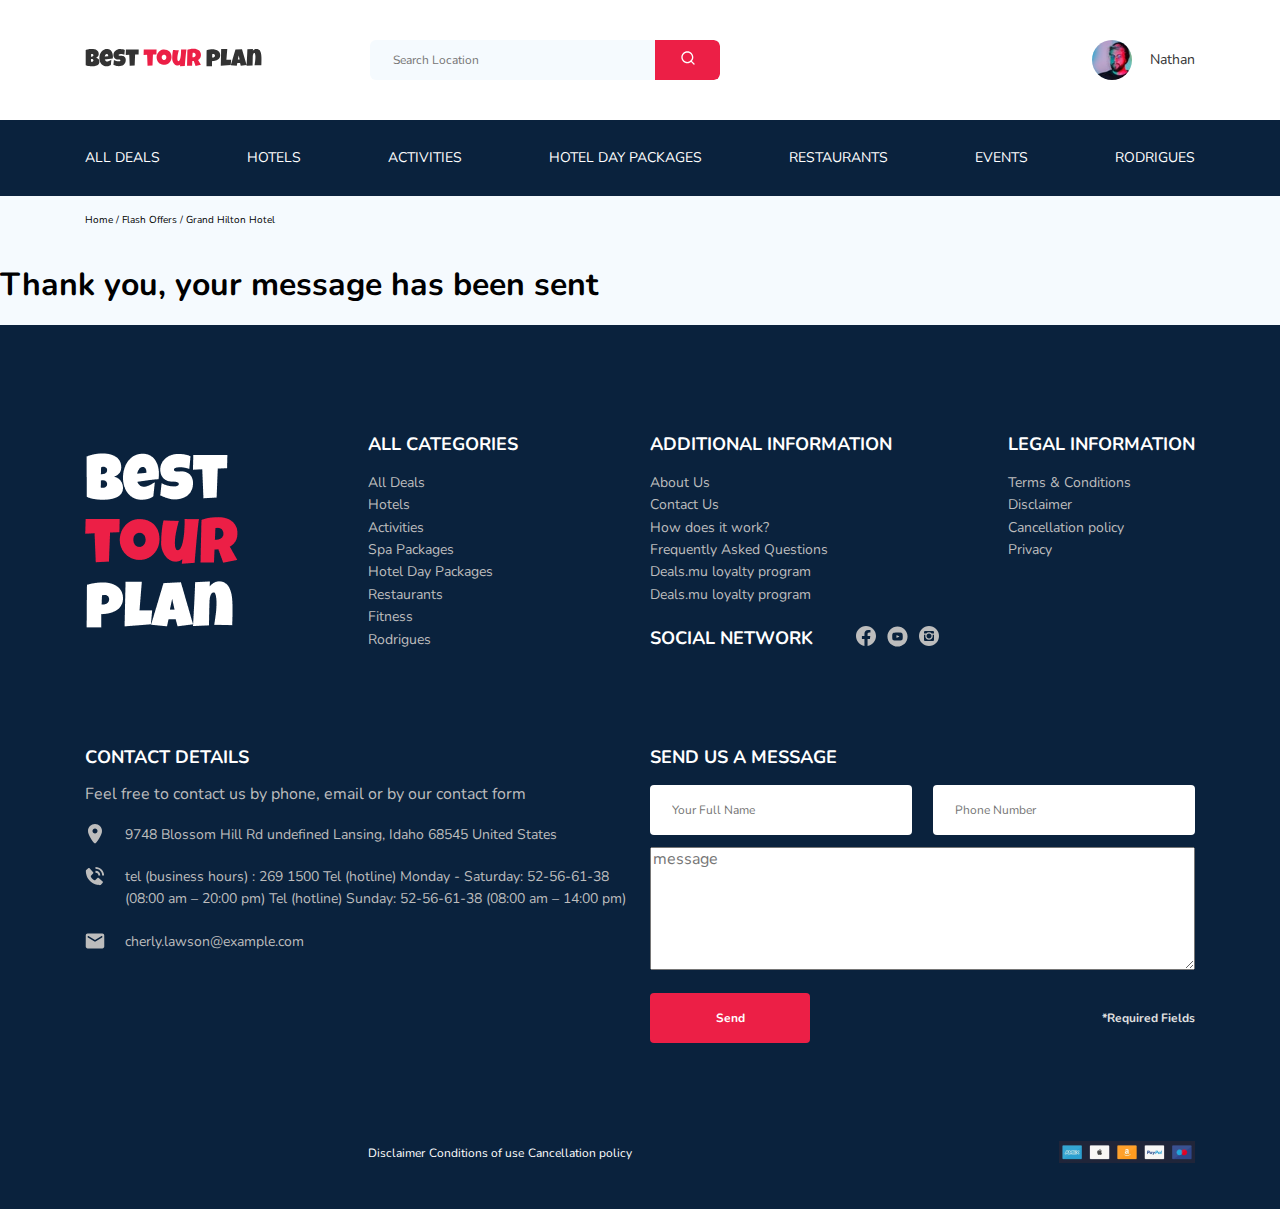
==== commit 0bab8285: "fix: inframe" ====
--- a/thankyou.html
+++ b/thankyou.html
@@ -254,12 +254,16 @@
                 placeholder="Your Full Name"
                 class="input footer__input"
                 name="name"
+                minlength="2"
+                required
               />
               <input
                 type="text"
                 placeholder="Phone Number"
                 class="input footer__input"
                 name="phone"
+                minlength="18"
+                required
               />
               <textarea
                 class="footer__message"
--- a/css/style.css
+++ b/css/style.css
@@ -67,6 +67,11 @@
 
 .invalid {
   color: #EC1F46;
+}
+
+iframe {
+  width: 100%;
+  height: 100%;
 }
 
 /*! normalize.css v8.0.1 | MIT License | github.com/necolas/normalize.css */
@@ -1309,6 +1314,8 @@
 .footer__input {
   width: 100%;
   margin-bottom: 12px;
+  -ms-flex-preferred-size: 48%;
+      flex-basis: 48%;
 }
 
 .footer__input-group {
@@ -1333,6 +1340,9 @@
 }
 
 .footer__info {
+  -ms-flex-item-align: center;
+      -ms-grid-row-align: center;
+      align-self: center;
   font-style: normal;
   font-weight: 700;
   font-size: 12px;
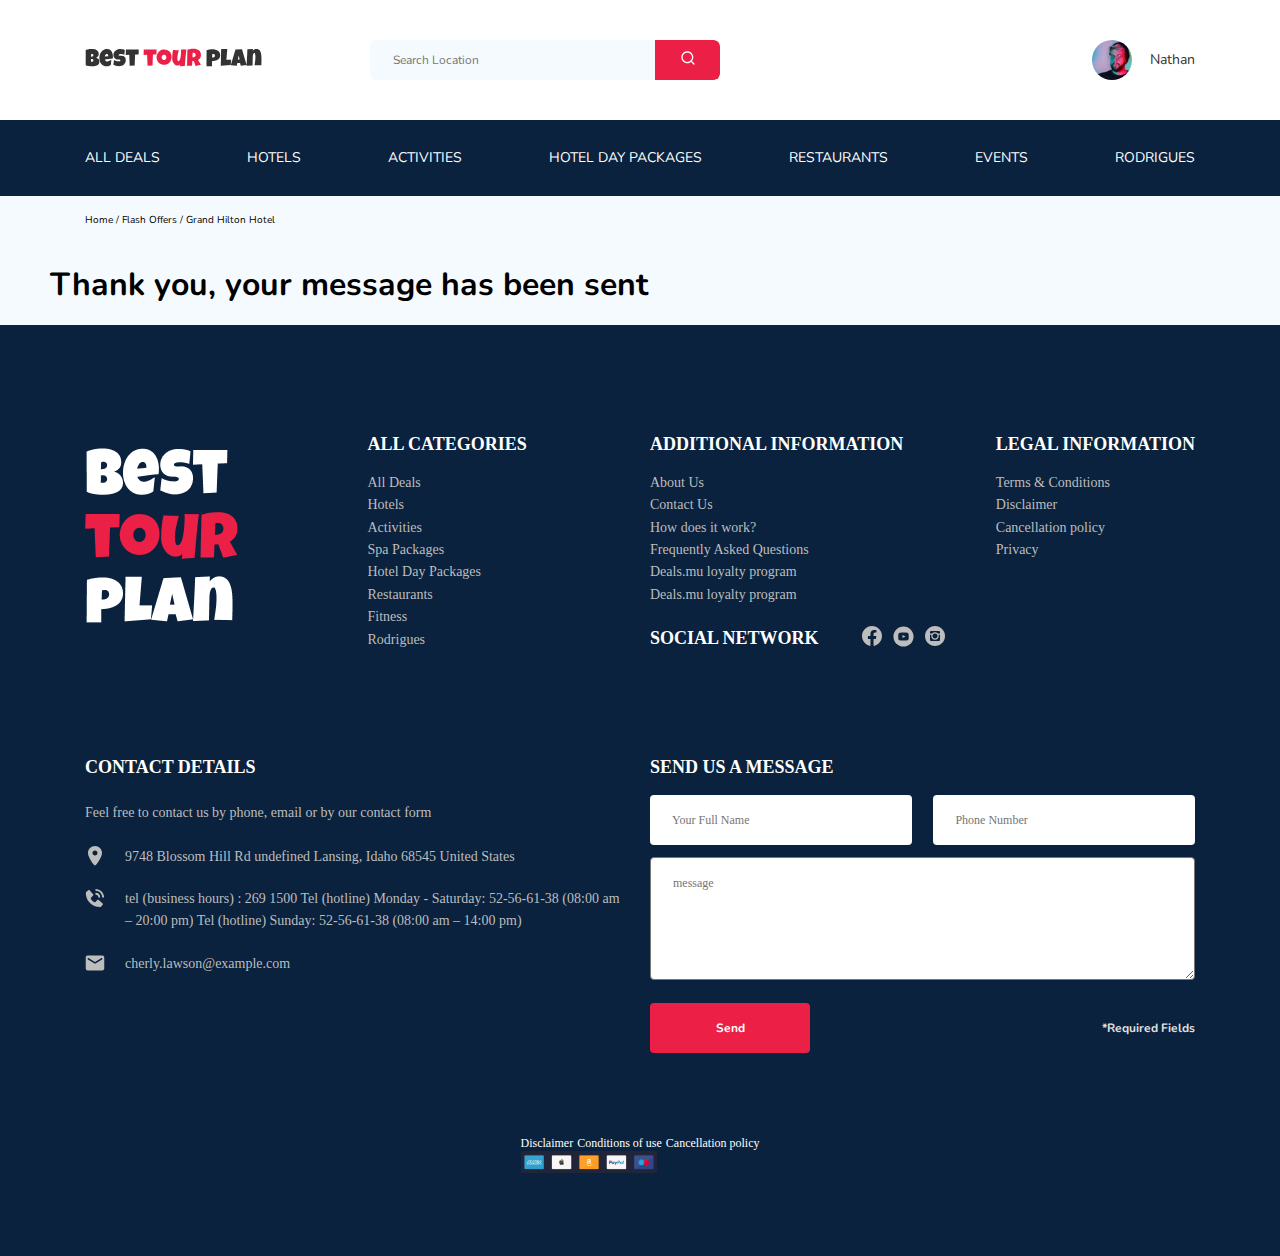
==== commit bb1c9227: "fix: thankyou.html" ====
--- a/thankyou.html
+++ b/thankyou.html
@@ -16,7 +16,7 @@
     <header class="navbar navbar_mobile_fixed">
       <div class="container">
         <div class="navbar-top">
-          <a href="#" class="logo">
+          <a href="index.html" class="logo">
             <img
               src="./img/header-logo.svg"
               alt="Best Tour Plan logo"
@@ -113,7 +113,7 @@
       <!-- /.container -->
     </nav>
     <!-- /.breadcrumb -->
-    <h1>Thank you, your message has been sent</h1>
+    <h1 class="main__text">Thank you, your message has been sent</h1>
     <section class="footer">
       <div class="container">
         <div class="footer-wrapper">
--- a/css/style.css
+++ b/css/style.css
@@ -72,6 +72,10 @@
 iframe {
   width: 100%;
   height: 100%;
+}
+
+.main__text {
+  margin-left: 50px;
 }
 
 /*! normalize.css v8.0.1 | MIT License | github.com/necolas/normalize.css */
@@ -568,8 +572,9 @@
 }
 
 .hotel {
-  padding-top: 24px;
+  padding-top: 20px;
   padding-bottom: 24px;
+  margin-bottom: 47px;
 }
 
 .hotel-info {
@@ -597,8 +602,11 @@
 }
 
 .hotel-name {
+  font-family: Mulish;
+  font-style: normal;
+  font-weight: 700;
   font-size: 24px;
-  line-height: 40px;
+  line-height: 30px;
   margin: 0 14px 0 0;
   color: #333333;
 }
@@ -701,6 +709,7 @@
 }
 
 .rating {
+  padding-top: 4px;
   max-width: 65px;
   min-height: 45px;
   text-align: center;
@@ -715,6 +724,7 @@
 }
 
 .rating__counter {
+  font-weight: 700;
   font-size: 14px;
   line-height: 18px;
   color: #fff;
@@ -755,17 +765,20 @@
 }
 
 .booking__starts {
+  font-family: Nunito;
   font-weight: normal;
   font-size: 10px;
   line-height: 14px;
 }
 
 .booking__pricetag {
+  font-family: Nunito;
   font-weight: 800;
   font-size: 24px;
 }
 
 .booking__per-room {
+  font-family: Nunito;
   margin-top: 8px;
   font-size: 12px;
 }
@@ -809,6 +822,7 @@
 }
 
 .booking__reserve {
+  font-family: Nunito;
   font-weight: 600;
   font-size: 18px;
   line-height: 25px;
@@ -895,11 +909,14 @@
 
 .newsletter-subscribe__title {
   margin: 0;
+  font-family: Mulish;
+  font-style: normal;
   font-weight: 300;
   font-size: 24px;
 }
 
 .newsletter-subscribe__subtitle {
+  font-family: Mulish;
   font-weight: 600;
   font-size: 36px;
   line-height: 45px;
@@ -921,6 +938,12 @@
   width: 100%;
   min-height: 100%;
   border: none;
+  font-family: Mulish;
+  font-style: normal;
+  font-weight: 300;
+  font-size: 14px;
+  line-height: 18px;
+  color: #BDBDBD;
 }
 
 .newsletter-form__button {
@@ -941,10 +964,11 @@
 }
 
 .reviews {
-  padding: 40px 0 70px 0;
+  padding: 16px 0 70px 0;
 }
 
 .reviews__title {
+  font-family: Mulish;
   font-weight: 700;
   font-size: 36px;
   line-height: 45px;
@@ -1037,6 +1061,7 @@
 }
 
 .reviews-slider__text {
+  font-family: Mulish;
   max-width: 537px;
   margin: 0 auto;
   font-style: normal;
@@ -1049,7 +1074,7 @@
 
 .reviews-slider__button {
   position: absolute;
-  top: 35%;
+  top: 42%;
   width: 30px;
   height: 30px;
   background-repeat: no-repeat;
@@ -1181,13 +1206,14 @@
       grid-template-columns: repeat(4, minmax(-webkit-min-content, 1fr));
       grid-template-columns: repeat(4, minmax(min-content, 1fr));
   grid-gap: 20px;
-  grid-auto-rows: minmax(100px, -webkit-min-content);
-  grid-auto-rows: minmax(100px, min-content);
+  grid-auto-rows: minmax(110px, -webkit-min-content);
+  grid-auto-rows: minmax(110px, min-content);
 }
 
 .footer__title {
   padding: 0;
   margin: 0 0 16px 0;
+  font-family: Mulish;
   font-style: normal;
   font-weight: 700;
   font-size: 18px;
@@ -1195,6 +1221,10 @@
   text-transform: uppercase;
 }
 
+.footer__title_c {
+  margin-bottom: 30px;
+}
+
 .footer__title_inline {
   margin: 0 43px 0 0;
   text-transform: uppercase;
@@ -1207,6 +1237,7 @@
 }
 
 .footer__item {
+  font-family: Mulish;
   font-style: normal;
   font-weight: 400;
   font-size: 14px;
@@ -1215,8 +1246,14 @@
 }
 
 .footer__text {
+  font-family: Mulish;
+  font-style: normal;
+  font-weight: normal;
+  font-size: 14px;
+  line-height: 160%;
   color: #BDBDBD;
-  margin-bottom: 20px;
+  margin-bottom: 21px;
+  margin-top: 23px;
 }
 
 .footer__link {
@@ -1225,7 +1262,7 @@
 }
 
 .footer__logo {
-  margin-top: 20px;
+  margin-top: 15px;
   -ms-grid-row: 1;
   -ms-grid-row-span: 2;
   grid-row: 1 / 3;
@@ -1241,6 +1278,14 @@
   display: -webkit-box;
   display: -ms-flexbox;
   display: flex;
+}
+
+.footer__item_link {
+  display: -webkit-box;
+  display: -ms-flexbox;
+  display: flex;
+  color: inherit;
+  text-decoration: none;
 }
 
 .footer__item_mb-2 {
@@ -1309,6 +1354,7 @@
   -webkit-box-pack: justify;
       -ms-flex-pack: justify;
           justify-content: space-between;
+  margin-bottom: 27px;
 }
 
 .footer__input {
@@ -1316,6 +1362,11 @@
   margin-bottom: 12px;
   -ms-flex-preferred-size: 48%;
       flex-basis: 48%;
+  font-family: Mulish;
+  font-style: normal;
+  font-weight: normal;
+  font-size: 12px;
+  line-height: 15px;
 }
 
 .footer__input-group {
@@ -1330,6 +1381,15 @@
       flex-basis: 100%;
   min-height: 123px;
   margin-bottom: 23px;
+  border-radius: 4px;
+  padding: 18px 0 17px 22px;
+  font-family: Mulish;
+  font-style: normal;
+  font-weight: normal;
+  font-size: 12px;
+  line-height: 15px;
+  color: #BDBDBD;
+  outline: none;
 }
 
 .footer__button {
@@ -1339,6 +1399,17 @@
   padding: 17px 65px;
 }
 
+.footer__button-group {
+  display: -webkit-box;
+  display: -ms-flexbox;
+  display: flex;
+  -webkit-box-pack: justify;
+      -ms-flex-pack: justify;
+          justify-content: space-between;
+  max-width: inherit;
+  width: 100%;
+}
+
 .footer__info {
   -ms-flex-item-align: center;
       -ms-grid-row-align: center;
@@ -1350,24 +1421,41 @@
   color: #E0E0E0;
 }
 
+.footer__tel {
+  display: -webkit-box;
+  display: -ms-flexbox;
+  display: flex;
+  -ms-flex-wrap: wrap;
+      flex-wrap: wrap;
+}
+
 .info {
   -ms-grid-column: 2;
-  -ms-grid-column-span: 3;
-  grid-column: 2 / 5;
-  -ms-flex-item-align: end;
-      align-self: end;
-  display: -webkit-box;
-  display: -ms-flexbox;
-  display: flex;
-  -webkit-box-align: center;
-      -ms-flex-align: center;
-          align-items: center;
-  -webkit-box-pack: justify;
-      -ms-flex-pack: justify;
-          justify-content: space-between;
+  -ms-grid-column-span: 2;
+  grid-column: 2 / 4;
+  -ms-grid-column-align: center;
+      justify-self: center;
+  -ms-flex-item-align: center;
+      -ms-grid-row-align: center;
+      align-self: center;
+}
+
+.info__icon {
+  -ms-grid-row: 4;
+  -ms-grid-row-span: 1;
+  grid-row: 4 / 5;
+  -ms-grid-column: 4;
+  -ms-grid-column-span: 1;
+  grid-column: 4 / 5;
+  -ms-grid-column-align: end;
+      justify-self: end;
+  -ms-flex-item-align: center;
+      -ms-grid-row-align: center;
+      align-self: center;
 }
 
 .info__subtitle {
+  font-family: Mulish;
   font-style: normal;
   font-weight: 400;
   font-size: 12px;
@@ -1446,7 +1534,7 @@
   max-width: 160px;
   width: 100%;
   margin-top: 15px;
-  margin-right: 45px;
+  margin-right: 44px;
 }
 
 .modal__info {
@@ -1473,15 +1561,15 @@
     height: 100%;
   }
   .footer__input-group {
-    -ms-flex-preferred-size: 100%;
-        flex-basis: 100%;
+    -ms-flex-preferred-size: 48%;
+        flex-basis: 48%;
     max-width: none;
   }
 }
 
 @media (max-width: 992px) {
   .container {
-    max-width: 760px;
+    max-width: 700px;
   }
   .navbar-top {
     padding-top: 30px;
@@ -1498,7 +1586,10 @@
     padding-bottom: 22px;
   }
   .navbar-menu__link {
+    font-family: Mulish;
     font-size: 12px;
+    line-height: 15px;
+    font-weight: 700;
   }
   .hotel-slider {
     width: 100%;
@@ -1521,6 +1612,22 @@
   .reviews-slider__item {
     max-width: 580px;
   }
+  .reviews__title {
+    margin: 40px 0 50px 0;
+    font-weight: 700;
+    font-size: 30px;
+    line-height: 38px;
+  }
+  .booking {
+    width: 340px;
+  }
+  .booking__pricetag {
+    line-height: 33px;
+  }
+  .booking__per-room {
+    margin-top: 0px;
+    line-height: 16px;
+  }
   .activities-wrapper {
     -ms-flex-wrap: wrap;
         flex-wrap: wrap;
@@ -1530,14 +1637,16 @@
     height: 255px;
     margin-bottom: 20px;
   }
-  .footer__wrapper {
-    grid-gap: 40px;
+  .footer-wrapper {
+    grid-row-gap: 45px;
   }
   .footer__logo {
     -ms-grid-row: 1;
     -ms-grid-row-span: 1;
     grid-row: 1 / 2;
     height: 120px;
+    width: 104px;
+    margin-top: 0px;
   }
   .footer__categories {
     -ms-grid-row: 2;
@@ -1560,11 +1669,14 @@
     -ms-flex-item-align: center;
         -ms-grid-row-align: center;
         align-self: center;
+    -ms-grid-column-align: center;
+        justify-self: center;
   }
   .footer__legal {
     -ms-grid-row: 2;
     -ms-grid-row-span: 1;
     grid-row: 2 / 3;
+    grid-column: span 2;
   }
   .footer__contact-details {
     grid-column: span 3;
@@ -1576,11 +1688,22 @@
     -ms-flex-preferred-size: 48%;
         flex-basis: 48%;
   }
+  .footer__title {
+    font-size: 16px;
+  }
   .info {
-    grid-column: span 3;
+    -ms-grid-column: 1;
+    -ms-grid-column-span: 2;
+    grid-column: 1 / 3;
+    -ms-grid-column-align: start;
+        justify-self: start;
   }
   .info__icon {
-    display: none;
+    -ms-grid-row: 5;
+    -ms-grid-row-span: 1;
+    grid-row: 5 / 6;
+    -ms-grid-column: 4;
+    grid-column: 4;
   }
   .modal__dialog {
     max-width: none;
@@ -1810,6 +1933,17 @@
     overflow: auto;
     padding: 20px;
   }
+  .info {
+    -ms-grid-column: 1;
+    -ms-grid-column-span: 2;
+    grid-column: 1 / 3;
+  }
+  .info__icon {
+    -ms-grid-column: 4;
+    grid-column: 4;
+    -ms-grid-column-align: end;
+        justify-self: end;
+  }
 }
 
 @media (max-width: 576px) {
@@ -1834,26 +1968,97 @@
   }
   .hotel-slider {
     height: 250px;
+    margin-bottom: 20px;
+  }
+  .hotel-slider__button {
+    width: 4px;
+    height: 6px;
+  }
+  .hotel-name {
+    margin: 10px 0px 0px 0px;
+  }
+  .hotel-info {
+    margin-bottom: 38px;
+  }
+  .newsletter {
+    margin-bottom: 40px;
+  }
+  .reviews__title {
+    font-size: 18px;
+    line-height: 23px;
+    margin-bottom: 42px;
   }
   .activities__card {
     width: 280px;
     height: 255px;
   }
+  .activities__title {
+    font-size: 18px;
+    line-height: 23px;
+  }
   .footer-wrapper {
     -ms-grid-columns: 1fr;
         grid-template-columns: 1fr;
+    grid-row-gap: 20px;
   }
   .footer__logo {
     -ms-grid-row: 1;
     grid-row: 1;
-    -ms-grid-column: 1;
-    grid-column: 1;
+    grid-column: span 3;
   }
   .footer__social-network {
     -ms-grid-row: 2;
     grid-row: 2;
-    -ms-grid-column: 1;
-    grid-column: 1;
+    grid-column: span 2;
+    justify-self: start;
+    display: -webkit-box;
+    display: -ms-flexbox;
+    display: flex;
+    -ms-flex-wrap: wrap;
+        flex-wrap: wrap;
+  }
+  .footer__title {
+    margin-bottom: 10px;
+  }
+  .footer__additional {
+    -ms-grid-row: 4;
+    grid-row: 4;
+    grid-column: span 2;
+    -ms-grid-column-align: start;
+        justify-self: start;
+  }
+  .footer__categories {
+    -ms-grid-row: 5;
+    grid-row: 5;
+    grid-column: span 2;
+  }
+  .footer__legal {
+    -ms-grid-row: 3;
+    grid-row: 3;
+    grid-column: span 2;
+    -ms-grid-column-align: start;
+        justify-self: start;
+  }
+  .footer__contanct-details {
+    -ms-grid-row: 6;
+    grid-row: 6;
+    grid-column: span 2;
+  }
+  .footer__contanct-form {
+    -ms-grid-row: 7;
+    grid-row: 7;
+    grid-column: span 2;
+  }
+  .footer__input-group {
+    -ms-flex-preferred-size: 100%;
+        flex-basis: 100%;
+  }
+  .footer__button {
+    -webkit-box-ordinal-group: 2;
+        -ms-flex-order: 1;
+            order: 1;
+  }
+  .footer__button-group {
     display: -webkit-box;
     display: -ms-flexbox;
     display: flex;
@@ -1861,43 +2066,37 @@
     -webkit-box-direction: normal;
         -ms-flex-direction: column;
             flex-direction: column;
-    -webkit-box-align: start;
-        -ms-flex-align: start;
-            align-items: flex-start;
-  }
-  .footer__additional {
-    -ms-grid-row: 3;
-    grid-row: 3;
+  }
+  .footer__info {
+    -ms-flex-item-align: start;
+        align-self: flex-start;
+    margin-bottom: 10px;
+    font-size: 10px;
+  }
+  .info {
+    -ms-grid-row: 8;
+    grid-row: 8;
     -ms-grid-column: 1;
     grid-column: 1;
-  }
-  .footer__categories {
-    -ms-grid-row: 4;
-    grid-row: 4;
+    -ms-grid-column-align: start;
+        justify-self: start;
+    -ms-flex-item-align: start;
+        -ms-grid-row-align: start;
+        align-self: start;
+  }
+  .info__subtitle {
+    font-size: 10px;
+  }
+  .info__icon {
+    -ms-grid-row: 8;
+    grid-row: 8;
     -ms-grid-column: 1;
     grid-column: 1;
-  }
-  .footer__legal {
-    -ms-grid-row: 5;
-    grid-row: 5;
-    -ms-grid-column: 1;
-    grid-column: 1;
-  }
-  .footer__contanct-details {
-    -ms-grid-row: 6;
-    grid-row: 6;
-    -ms-grid-column: 1;
-    grid-column: 1;
-  }
-  .footer__contanct-form {
-    -ms-grid-row: 7;
-    grid-row: 7;
-    -ms-grid-column: 1;
-    grid-column: 1;
-  }
-  .footer__input {
-    -ms-flex-preferred-size: 100%;
-        flex-basis: 100%;
+    -ms-grid-column-align: start;
+        justify-self: start;
+    -ms-flex-item-align: center;
+        -ms-grid-row-align: center;
+        align-self: center;
   }
   .modal__wrapper {
     position: fixed;
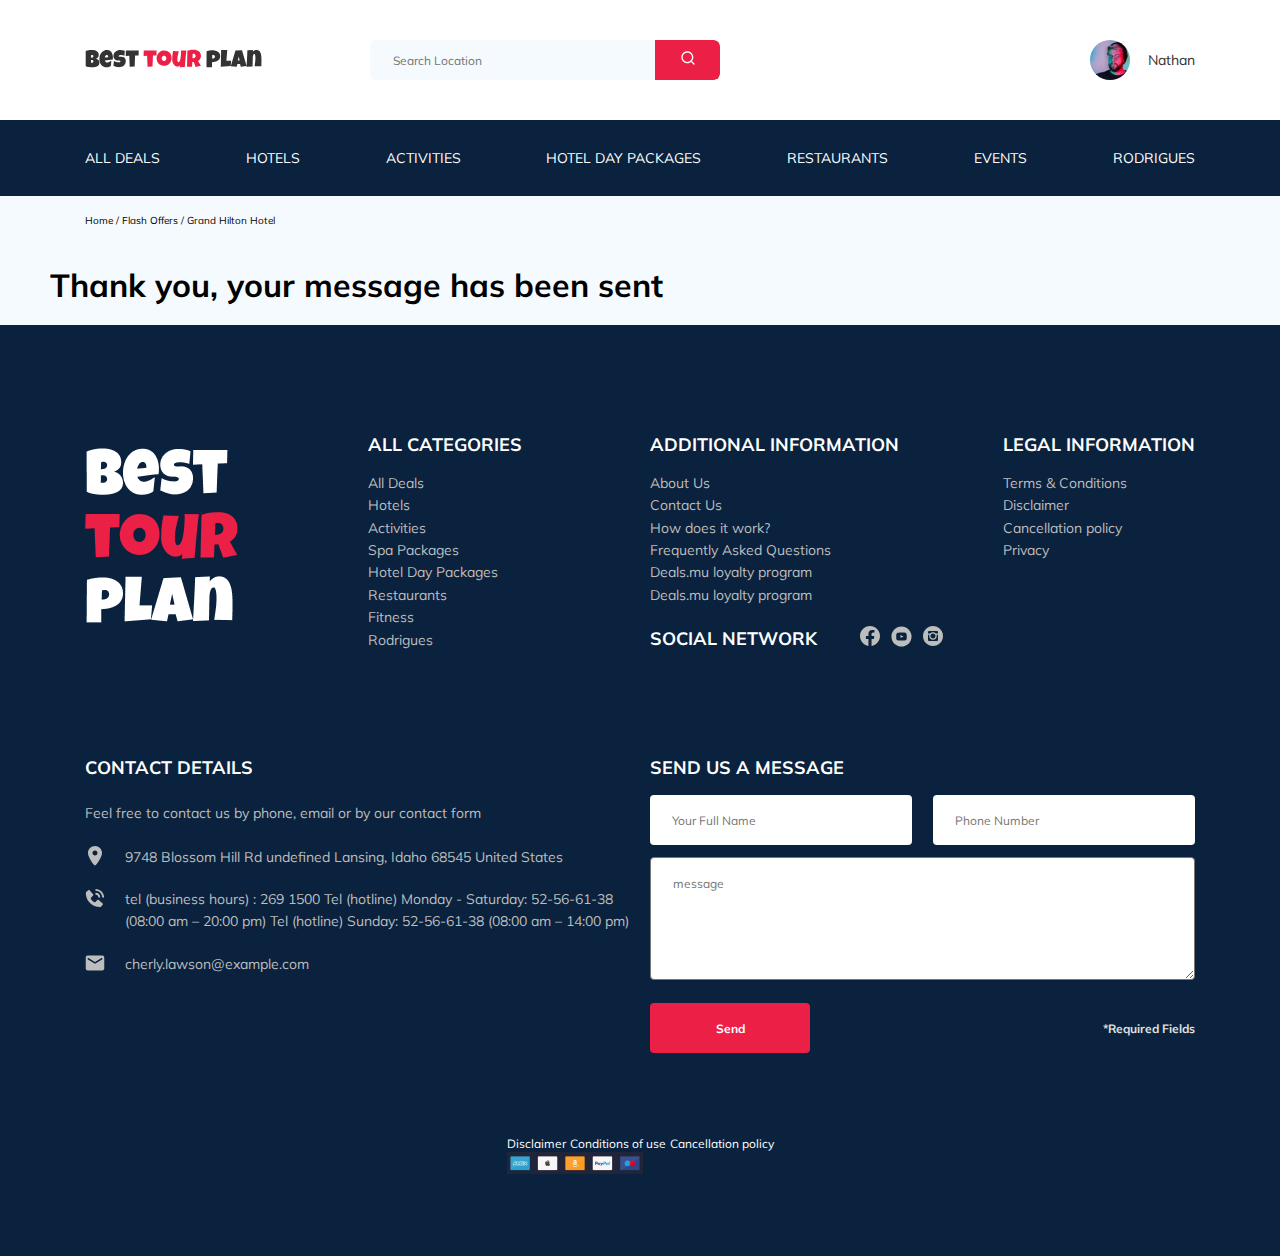
==== commit 4449be24: "fix: thankyou.html" ====
--- a/thankyou.html
+++ b/thankyou.html
@@ -1,11 +1,11 @@
 <!DOCTYPE html>
-<html lang="ru">
+<html lang="en">
   <head>
     <meta charset="UTF-8" />
     <meta name="viewport" content="width=device-width, initial-scale=1.0" />
     <title>Best Tour Plan-Hotel Booking</title>
     <link
-      href="https://fonts.googleapis.com/css2?family=Nunito:wght@400;600;700;800&display=swap"
+      href="https://fonts.googleapis.com/css2?family=Mulish:wght@400;600;700;800&family=Nunito:wght@400;600;700;800&display=swap"
       rel="stylesheet"
     />
     <link rel="stylesheet" href="./css/swiper-bundle.min.css" />
@@ -113,7 +113,11 @@
       <!-- /.container -->
     </nav>
     <!-- /.breadcrumb -->
-    <h1 class="main__text">Thank you, your message has been sent</h1>
+    <section class="main">
+      <h1 class="main__text">Thank you, your message has been sent</h1>
+    </section>
+    <!-- /.main -->
+
     <section class="footer">
       <div class="container">
         <div class="footer-wrapper">
@@ -123,7 +127,7 @@
             class="logo footer__logo"
           />
           <div class="footer__list footer__categories">
-            <h3 class="footer__title">ALL CATEGORIES</h3>
+            <h3 class="footer__title">All categories</h3>
             <ul class="footer__ul">
               <li class="footer__item">
                 <a href="#" class="footer__link">All Deals</a>
@@ -153,7 +157,7 @@
           </div>
           <!-- /.footer__list -->
           <div class="footer__list footer__additional">
-            <h3 class="footer__title">ADDITIONAL INFORMATION</h3>
+            <h3 class="footer__title">Additional information</h3>
             <ul class="footer__ul">
               <li class="footer__item">
                 <a href="#" class="footer__link">About Us</a>
@@ -193,7 +197,7 @@
           </div>
           <!-- /.footer__social-network -->
           <div class="footer__list footer__legal">
-            <h3 class="footer__title">LEGAL INFORMATION</h3>
+            <h3 class="footer__title">Legal information</h3>
             <ul class="footer__ul">
               <li class="footer__item">
                 <a href="#" class="footer__link">Terms & Conditions</a>
--- a/css/style.css
+++ b/css/style.css
@@ -1724,7 +1724,7 @@
   }
 }
 
-@media (max-width: 768px) {
+@media (max-width: 767px) {
   body {
     padding-top: 90px;
   }
@@ -2112,8 +2112,12 @@
     padding: 15px 15px;
     position: absolute;
     min-height: 100px;
-    height: 100%;
+    height: auto;
     overflow: auto;
   }
+  .navbar__search_mobile_visible {
+    max-width: 243px;
+    width: 100%;
+  }
 }
 /*# sourceMappingURL=style.css.map */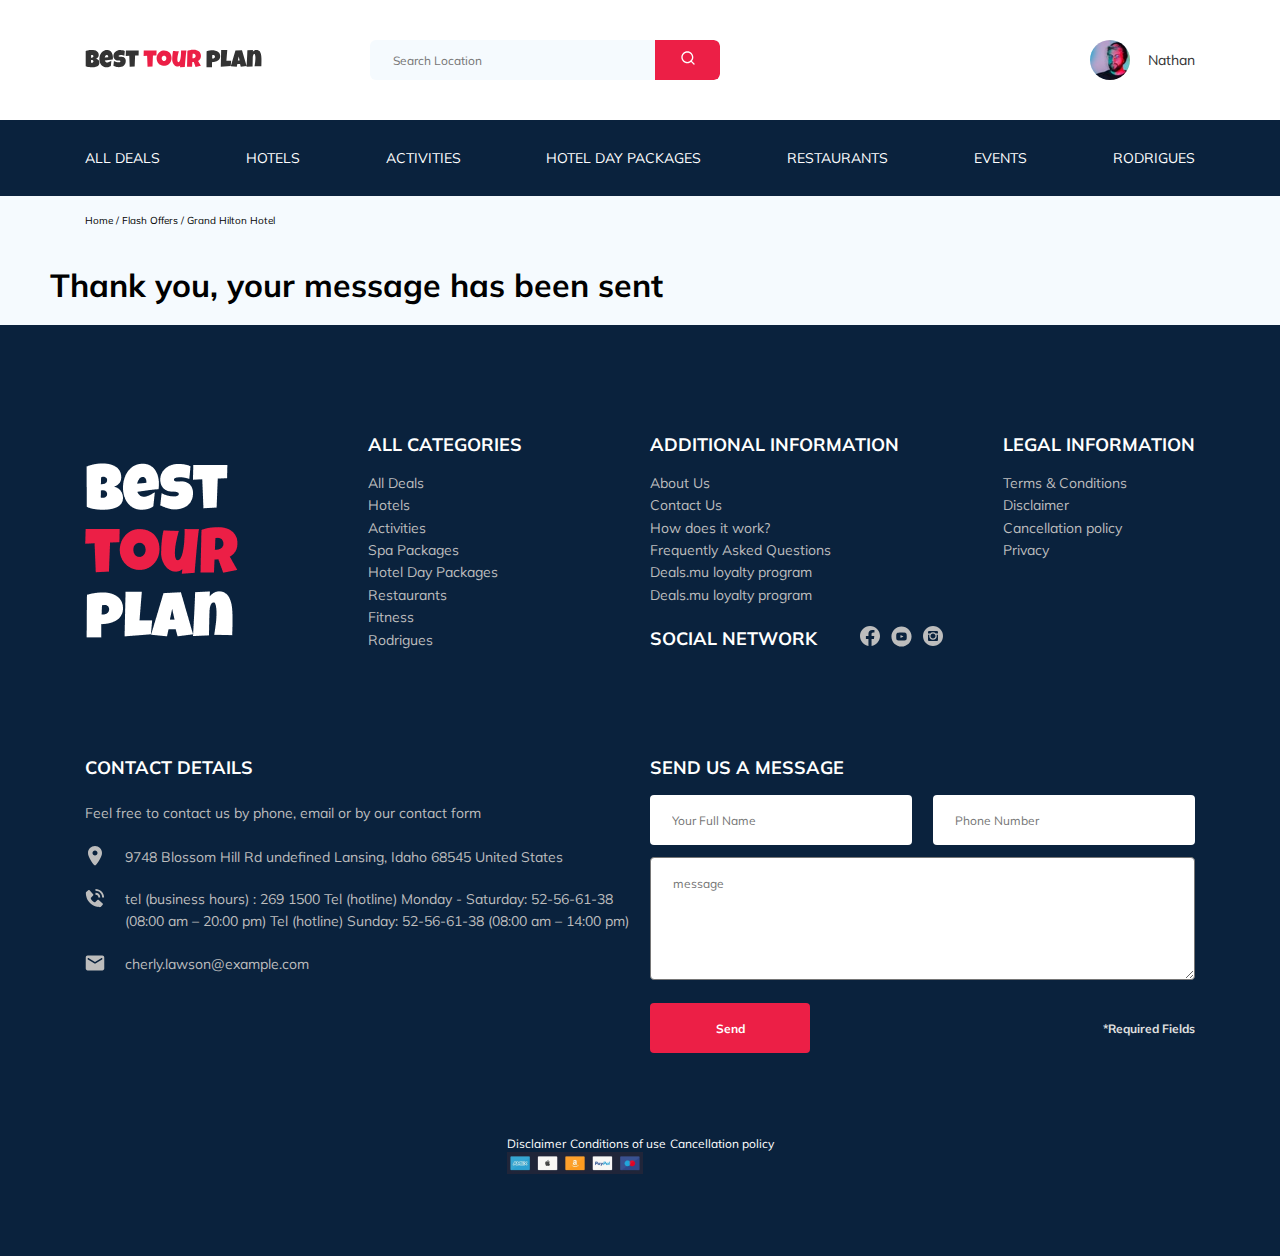
==== commit e264c18c: "fix: media" ====
--- a/thankyou.html
+++ b/thankyou.html
@@ -121,11 +121,13 @@
     <section class="footer">
       <div class="container">
         <div class="footer-wrapper">
-          <img
-            src="./img/foter-logo.png"
-            alt="logo footer"
-            class="logo footer__logo"
-          />
+          <a href="#" class="logo footer__logo">
+            <img
+              src="./img/foter-logo.png"
+              alt="logo footer"
+              class="logo footer__logo"
+            />
+          </a>
           <div class="footer__list footer__categories">
             <h3 class="footer__title">All categories</h3>
             <ul class="footer__ul">
--- a/css/style.css
+++ b/css/style.css
@@ -67,6 +67,16 @@
 
 .invalid {
   color: #EC1F46;
+}
+
+.invalid-form_2 {
+  position: absolute;
+  color: #EC1F46;
+  bottom: 0;
+}
+
+label {
+  margin-bottom: -20px;
 }
 
 iframe {
@@ -482,6 +492,7 @@
   top: 0px;
   right: 0px;
   border: none;
+  cursor: pointer;
 }
 
 .user {
@@ -928,7 +939,6 @@
   width: 355px;
   height: 55px;
   border-radius: 4px;
-  overflow: hidden;
 }
 
 .newsletter-form__input {
@@ -1575,6 +1585,9 @@
     padding-top: 30px;
     padding-bottom: 30px;
   }
+  .navbar__search {
+    margin-left: 47px;
+  }
   .logo__image {
     width: 132px;
   }
@@ -1582,17 +1595,25 @@
     width: 340px;
   }
   .navbar-menu__item {
-    padding-top: 22px;
-    padding-bottom: 22px;
+    padding: 22px 13px;
   }
   .navbar-menu__link {
     font-family: Mulish;
     font-size: 12px;
-    line-height: 15px;
+    line-height: 18px;
     font-weight: 700;
+  }
+  .description {
+    line-height: 12px;
+  }
+  .hotel {
+    margin-bottom: 30px;
   }
   .hotel-slider {
     width: 100%;
+  }
+  .hotel-name {
+    line-height: 27px;
   }
   .hotel-grid {
     -webkit-box-orient: vertical;
@@ -1609,11 +1630,14 @@
   .hotel__slider {
     margin-bottom: 30px;
   }
+  .reviews {
+    padding-bottom: 60px;
+  }
   .reviews-slider__item {
     max-width: 580px;
   }
   .reviews__title {
-    margin: 40px 0 50px 0;
+    margin: 34px 0 50px 0;
     font-weight: 700;
     font-size: 30px;
     line-height: 38px;
@@ -1621,12 +1645,24 @@
   .booking {
     width: 340px;
   }
+  .booking__icon {
+    height: 22px;
+  }
   .booking__pricetag {
     line-height: 33px;
   }
   .booking__per-room {
     margin-top: 0px;
     line-height: 16px;
+  }
+  .newsletter-wrapper {
+    padding-left: 18px;
+    padding-right: 18px;
+  }
+  .activities {
+    padding-top: 60px;
+    padding-bottom: 0;
+    margin-bottom: 47px;
   }
   .activities-wrapper {
     -ms-flex-wrap: wrap;
@@ -1636,6 +1672,9 @@
     width: 339px;
     height: 255px;
     margin-bottom: 20px;
+  }
+  .footer {
+    padding-top: 73px;
   }
   .footer-wrapper {
     grid-row-gap: 45px;
@@ -1657,9 +1696,9 @@
     -ms-grid-row: 2;
     -ms-grid-row-span: 1;
     grid-row: 2 / 3;
-    grid-column: span 2;
-    -ms-grid-column-align: center;
-        justify-self: center;
+    grid-column: span 1;
+    margin-left: 21px;
+    margin-right: -108px;
   }
   .footer__social-network {
     -ms-grid-row: 1;
@@ -1671,25 +1710,40 @@
         align-self: center;
     -ms-grid-column-align: center;
         justify-self: center;
+    margin-right: 32px;
   }
   .footer__legal {
     -ms-grid-row: 2;
     -ms-grid-row-span: 1;
     grid-row: 2 / 3;
     grid-column: span 2;
+    margin-right: 13px;
   }
   .footer__contact-details {
     grid-column: span 3;
+    margin-top: 25px;
   }
   .footer__contact-form {
-    grid-column: span 3;
+    grid-column: span 4;
+  }
+  .footer__form {
+    max-width: 539px;
   }
   .footer__input-group {
     -ms-flex-preferred-size: 48%;
         flex-basis: 48%;
   }
   .footer__title {
-    font-size: 16px;
+    font-size: 18px;
+    margin-bottom: 10px;
+  }
+  .footer__title_s {
+    font-size: 18px;
+    margin-bottom: 25px;
+  }
+  .footer__title_inline {
+    font-size: 18px;
+    margin: 0 43px 0 0;
   }
   .info {
     -ms-grid-column: 1;
@@ -1697,6 +1751,12 @@
     grid-column: 1 / 3;
     -ms-grid-column-align: start;
         justify-self: start;
+    -ms-flex-item-align: start;
+        -ms-grid-row-align: start;
+        align-self: start;
+  }
+  .info__text {
+    margin-top: -19px;
   }
   .info__icon {
     -ms-grid-row: 5;
@@ -1704,6 +1764,12 @@
     grid-row: 5 / 6;
     -ms-grid-column: 4;
     grid-column: 4;
+    -ms-flex-item-align: start;
+        -ms-grid-row-align: start;
+        align-self: start;
+    -ms-grid-column-align: end;
+        justify-self: end;
+    margin-top: -19px;
   }
   .modal__dialog {
     max-width: none;
@@ -1818,11 +1884,12 @@
     border: none;
     cursor: pointer;
     outline: none;
+    background-color: transparent;
   }
   .menu-button__line {
     width: 16px;
     height: 1px;
-    background-color: #333333;
+    background-color: #333;
   }
   .hotel-info__text {
     width: 100%;
@@ -1896,6 +1963,9 @@
             transform: translate(50%, 0);
     margin-right: -80px;
   }
+  .reviews__title {
+    margin-top: 27px;
+  }
   .activities__title {
     font-size: 18px;
     line-height: 23px;
@@ -1950,6 +2020,21 @@
   .container {
     max-width: 280px;
   }
+  .logo {
+    width: 99px;
+  }
+  .navbar-top {
+    padding-top: 24px;
+  }
+  .breadcrumb__list {
+    padding-top: 4px;
+  }
+  .newsletter {
+    margin-bottom: 40px;
+  }
+  .newsletter-wrapper {
+    padding-left: 10px;
+  }
   .newsletter-subscribe {
     margin-bottom: 37px;
   }
@@ -1966,8 +2051,17 @@
   .newsletter-form {
     width: 100%;
   }
+  .hotel {
+    padding: 0px;
+    margin: 0px;
+  }
+  .hotel-wrap {
+    padding: 0px;
+    margin: 0px;
+    min-height: 400px;
+  }
   .hotel-slider {
-    height: 250px;
+    height: 180px;
     margin-bottom: 20px;
   }
   .hotel-slider__button {
@@ -1975,18 +2069,42 @@
     height: 6px;
   }
   .hotel-name {
-    margin: 10px 0px 0px 0px;
+    margin: 15px 0px 0px 0px;
   }
   .hotel-info {
     margin-bottom: 38px;
   }
+  .description {
+    line-height: 15px;
+  }
+  .map {
+    height: 172px;
+    min-height: 172px;
+    margin-bottom: 30px;
+  }
+  .booking {
+    margin-bottom: 20px;
+  }
   .newsletter {
-    margin-bottom: 40px;
+    padding-top: 85px;
+  }
+  .reviews {
+    padding-top: 0;
+  }
+  .reviews-slider__button-next {
+    right: 43%;
+  }
+  .reviews-slider__button-prev {
+    left: 43%;
   }
   .reviews__title {
-    font-size: 18px;
+    font-size: 19px;
+    font-weight: 700;
     line-height: 23px;
     margin-bottom: 42px;
+  }
+  .activities {
+    padding-top: 40px;
   }
   .activities__card {
     width: 280px;
@@ -2005,6 +2123,7 @@
     -ms-grid-row: 1;
     grid-row: 1;
     grid-column: span 3;
+    margin-top: -6px;
   }
   .footer__social-network {
     -ms-grid-row: 2;
@@ -2016,9 +2135,12 @@
     display: flex;
     -ms-flex-wrap: wrap;
         flex-wrap: wrap;
+    margin-top: -20px;
   }
   .footer__title {
-    margin-bottom: 10px;
+    margin-bottom: 23px;
+    font-size: 18px;
+    line-height: 23px;
   }
   .footer__additional {
     -ms-grid-row: 4;
@@ -2026,11 +2148,19 @@
     grid-column: span 2;
     -ms-grid-column-align: start;
         justify-self: start;
+    margin-left: 0px;
   }
   .footer__categories {
     -ms-grid-row: 5;
     grid-row: 5;
     grid-column: span 2;
+    margin-top: 15px;
+  }
+  .footer__item {
+    font-size: 13px;
+  }
+  .footer__item_mb-2 {
+    margin-bottom: 30px;
   }
   .footer__legal {
     -ms-grid-row: 3;
@@ -2038,16 +2168,24 @@
     grid-column: span 2;
     -ms-grid-column-align: start;
         justify-self: start;
-  }
-  .footer__contanct-details {
+    margin-top: -23px;
+  }
+  .footer__contact-details {
     -ms-grid-row: 6;
     grid-row: 6;
     grid-column: span 2;
-  }
-  .footer__contanct-form {
+    margin-top: 36px;
+  }
+  .footer__contact-form {
     -ms-grid-row: 7;
     grid-row: 7;
     grid-column: span 2;
+    margin-top: 6px;
+    width: 280px;
+  }
+  .footer__input {
+    width: 280px;
+    margin-bottom: -5px;
   }
   .footer__input-group {
     -ms-flex-preferred-size: 100%;
@@ -2071,7 +2209,10 @@
     -ms-flex-item-align: start;
         align-self: flex-start;
     margin-bottom: 10px;
-    font-size: 10px;
+    font-size: 12px;
+  }
+  .footer__message {
+    margin-bottom: 12px;
   }
   .info {
     -ms-grid-row: 8;
@@ -2086,6 +2227,7 @@
   }
   .info__subtitle {
     font-size: 10px;
+    margin-right: 12px;
   }
   .info__icon {
     -ms-grid-row: 8;
@@ -2097,6 +2239,7 @@
     -ms-flex-item-align: center;
         -ms-grid-row-align: center;
         align-self: center;
+    margin-top: -66px;
   }
   .modal__wrapper {
     position: fixed;
